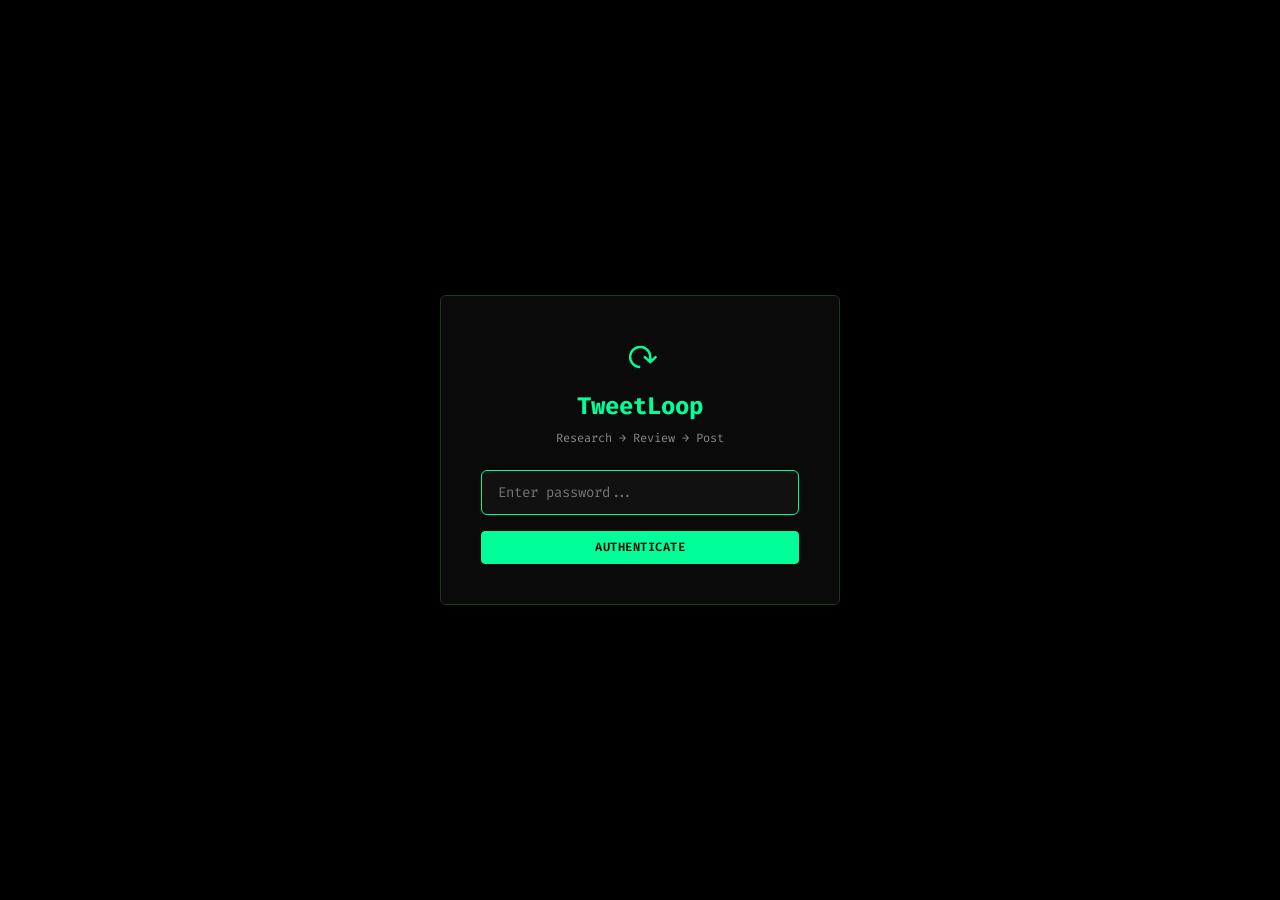
==== templates/index.html @ 25513aa2 "cleanup: remove debug title tag and version banner now that import is working" ====
<!DOCTYPE html>
<html lang="en">
<head>
    <meta charset="UTF-8">
    <meta name="viewport" content="width=device-width, initial-scale=1.0">
    <title>TweetLoop</title>
    <link rel="icon" type="image/png" sizes="32x32" href="/favicon-32x32.png">
    <link rel="icon" type="image/png" sizes="16x16" href="/favicon-16x16.png">
    <link rel="icon" type="image/x-icon" href="/favicon.ico">
    <link rel="apple-touch-icon" sizes="180x180" href="/apple-touch-icon.png">
    <link rel="manifest" href="/site.webmanifest">
    <meta http-equiv="Cache-Control" content="no-cache, no-store, must-revalidate">
    <meta http-equiv="Pragma" content="no-cache">
    <meta http-equiv="Expires" content="0">
    <link rel="preconnect" href="https://fonts.googleapis.com">
    <link rel="preconnect" href="https://fonts.gstatic.com" crossorigin>
    <link href="https://fonts.googleapis.com/css2?family=Fira+Code:wght@300;400;500;600;700&family=JetBrains+Mono:wght@300;400;500;600;700&display=swap" rel="stylesheet">
    <link rel="stylesheet" href="/static/css/style.css?v=8">
</head>
<body>

    <!-- Login Screen -->
    <div class="login-overlay" id="login-overlay">
        <div class="login-box">
            <div class="login-brand">
                <div class="brand-icon">⟳</div>
                <h1>TweetLoop</h1>
                <p class="brand-tagline">Research → Review → Post</p>
            </div>
            <input type="password" id="login-password" placeholder="Enter password..." autofocus>
            <button class="btn btn-primary" style="width:100%;" onclick="attemptLogin()">AUTHENTICATE</button>
            <div class="login-error" id="login-error">ACCESS DENIED</div>
        </div>
    </div>

    <!-- Main App -->
    <div class="header">
        <div class="header-terminal-bar">
            <span class="prompt">SYS://</span>
            <span>TWEETLOOP</span>
            <span>|</span>
            <span>UPLINK:</span>
            <span id="uplink-status" class="status-ok">OK</span>
            <span>|</span>
            <span>TWEETS:</span>
            <span id="uplink-count">0</span>
            <span class="cursor-blink"></span>
        </div>
        <div class="header-main">
            <div class="header-title">
                <span class="prefix">&gt;</span> <span class="accent">TWEET</span>LOOP
            </div>
            <div class="header-actions">
                <a href="/settings" class="btn" style="text-decoration: none; color: inherit;">⚙ SETTINGS</a>
                <button class="btn" onclick="fetchTweets()">REFRESH</button>
                <button class="btn btn-primary" onclick="showModal('add-modal')">+ NEW</button>
                <button class="btn" onclick="showManualResearchModal()">🔍 QUICK RESEARCH</button>
                <button class="btn btn-cyan" onclick="document.getElementById('import-file-input').click()">📥 IMPORT</button>
                <input type="file" id="import-file-input" accept=".md,.txt,.json" style="display:none" onchange="handleImportFile(event)">
                <div class="export-dropdown">
                    <button class="btn" onclick="toggleExportMenu()">EXPORT</button>
                    <div class="export-menu" id="export-menu">
                        <button onclick="exportApproved('raw')">→ APPROVED (RAW)</button>
                        <button onclick="exportApproved('csv')">→ APPROVED (CSV)</button>
                        <button onclick="exportPipeline()">→ APPROVED (PIPELINE)</button>
                        <button onclick="exportAll('json')">→ ALL (JSON)</button>
                        <button onclick="exportAll('csv')">→ ALL (CSV)</button>
                    </div>
                </div>
                <button class="btn btn-danger" onclick="logout()">LOGOUT</button>
            </div>
        </div>
    </div>

    <div class="container">
        <!-- Summary Bar -->
        <div id="summary-bar" class="summary-bar"></div>

        <!-- Search & Filter Bar -->
        <div class="search-bar">
            <input type="text" class="search-input" id="search-input" placeholder="> SEARCH TWEETS..." oninput="renderFilteredTweets()">
            <select class="filter-select" id="filter-status" onchange="renderFilteredTweets()">
                <option value="">[ALL STATUS]</option>
                <option value="draft">[DRAFT]</option>
                <option value="approved">[APPROVED]</option>
                <option value="scheduled">[SCHEDULED]</option>
                <option value="posted">[POSTED]</option>
                <option value="manual">[MANUAL]</option>
            </select>
            <select class="filter-select" id="filter-label" onchange="renderFilteredTweets()">
                <option value="">[ALL LABELS]</option>
            </select>
            <button class="btn btn-sm" onclick="toggleBulkMode()" id="bulk-mode-btn">[BULK]</button>
        </div>

        <!-- Bulk Action Bar -->
        <div class="bulk-bar" id="bulk-bar">
            <span><span class="bulk-count" id="bulk-count">0</span> selected</span>
            <div class="bulk-actions">
                <button class="btn btn-sm btn-danger" onclick="bulkDelete()">DELETE</button>
                <button class="btn btn-sm btn-cyan" onclick="bulkApprove()">APPROVE</button>
            </div>
        </div>

        <!-- Tweet List -->
        <div id="tweet-list"></div>
    </div>

    <!-- Add Tweet Modal -->
    <div class="modal-overlay" id="add-modal">
        <div class="modal">
            <div class="modal-header">
                <span>> ADD_NEW_TWEET</span>
                <button class="btn btn-sm" onclick="hideModal('add-modal')">X</button>
            </div>
            <div class="modal-body">
                <div class="form-group">
                    <label>Label</label>
                    <input type="text" id="new-tweet-label" placeholder="Local LLM">
                </div>
                <div class="form-group">
                    <label>Tweet Text</label>
                    <div class="emoji-input-wrapper">
                        <textarea id="new-tweet-text" placeholder="Enter your tweet..." oninput="updateNewCharCount()" onpaste="handleImagePaste(event)"></textarea>
                        <button class="btn btn-sm btn-emoji-trigger" onclick="openEmojiPicker('new-tweet-text')" title="Insert emoji">😀</button>
                        <div class="emoji-picker" id="new-emoji-picker">
                            <input type="text" class="emoji-search" placeholder="Search emoji..." oninput="filterEmojiPicker('new')" aria-label="Search emoji">
                            <div class="emoji-grid" id="new-emoji-grid"></div>
                        </div>
                    </div>
                    <div class="char-counter" id="new-char-counter">
                        <span class="count" id="new-char-count">0</span>
                        <span>/ 280</span>
                        <div class="progress-bar"><div class="fill" id="new-char-bar"></div></div>
                    </div>
                </div>
                <div class="form-group">
                    <label>Why it works</label>
                    <textarea id="new-tweet-why" placeholder="Why this will resonate..." style="min-height: 60px;"></textarea>
                </div>
                <div class="form-group">
                    <label>Schedule Time</label>
                    <div class="schedule-time-btn" onclick="openScheduleModal('new')">
                        <span id="new-schedule-display">No schedule</span>
                        <svg width="16" height="16" viewBox="0 0 24 24" fill="none" stroke="currentColor" stroke-width="2"><rect x="3" y="4" width="18" height="18" rx="2" ry="2"></rect><line x1="16" y1="2" x2="16" y2="6"></line><line x1="8" y1="2" x2="8" y2="6"></line><line x1="3" y1="10" x2="21" y2="10"></line></svg>
                    </div>
                    <input type="hidden" id="new-tweet-time">
                </div>
                <div class="form-group">
                    <label>Hashtags</label>
                    <input type="text" id="new-tweet-hashtags" placeholder="#LocalAI #LLM">
                </div>
                <button class="btn btn-primary" onclick="addTweet()">ADD_TWEET</button>
            </div>
        </div>
    </div>

    <!-- Edit Tweet Modal -->
    <div class="modal-overlay" id="edit-modal">
        <div class="modal">
            <div class="modal-header">
                <span>> EDIT_TWEET</span>
                <button class="btn btn-sm" onclick="hideModal('edit-modal')">X</button>
            </div>
            <div class="modal-body">
                <div class="form-group">
                    <label>Label</label>
                    <input type="text" id="edit-tweet-label" placeholder="Local LLM">
                </div>
                <div class="form-group">
                    <label>Tweet Text</label>
                    <div class="emoji-input-wrapper">
                        <textarea id="edit-tweet-text" placeholder="Enter your tweet..." oninput="updateEditCharCount()" onpaste="handleImagePaste(event)"></textarea>
                        <button class="btn btn-sm btn-emoji-trigger" onclick="openEmojiPicker('edit-tweet-text')" title="Insert emoji">😀</button>
                        <div class="emoji-picker" id="edit-emoji-picker">
                            <input type="text" class="emoji-search" placeholder="Search emoji..." oninput="filterEmojiPicker('edit')" aria-label="Search emoji">
                            <div class="emoji-grid" id="edit-emoji-grid"></div>
                        </div>
                    </div>
                    <div class="char-counter" id="edit-char-counter">
                        <span class="count" id="edit-char-count">0</span>
                        <span>/ 280</span>
                        <div class="progress-bar"><div class="fill" id="edit-char-bar"></div></div>
                    </div>
                </div>
                <div class="form-group">
                    <label>Why it works</label>
                    <textarea id="edit-tweet-why" placeholder="Why this will resonate..." style="min-height: 60px;"></textarea>
                </div>
                <div class="form-group">
                    <label>Schedule Time</label>
                    <div class="schedule-time-btn" onclick="openScheduleModal('edit')">
                        <span id="edit-schedule-display">No schedule</span>
                        <svg width="16" height="16" viewBox="0 0 24 24" fill="none" stroke="currentColor" stroke-width="2"><rect x="3" y="4" width="18" height="18" rx="2" ry="2"></rect><line x1="16" y1="2" x2="16" y2="6"></line><line x1="8" y1="2" x2="8" y2="6"></line><line x1="3" y1="10" x2="21" y2="10"></line></svg>
                    </div>
                    <input type="hidden" id="edit-tweet-time">
                </div>
                <div class="form-group">
                    <label>Hashtags</label>
                    <input type="text" id="edit-tweet-hashtags" placeholder="#LocalAI #LLM">
                </div>
                <button class="btn btn-primary" onclick="saveEdit()">SAVE_CHANGES</button>
            </div>
        </div>
    </div>

    <!-- Copy Modal (for preview) -->
    <div class="copy-modal-overlay" id="copy-modal">
        <div class="copy-modal">
            <div class="copy-modal-header">
                <span>> COPY_TWEET</span>
                <button class="btn btn-sm" onclick="closeCopyModal()">X</button>
            </div>
            <div class="copy-modal-body">
                <textarea class="copy-modal-textarea" id="copy-modal-textarea" readonly></textarea>
            </div>
            <div class="copy-modal-footer">
                <span class="hint">SELECT_TEXT → CTRL+C</span>
                <button class="btn btn-sm" onclick="closeCopyModal()">CLOSE</button>
            </div>
        </div>
    </div>

    <!-- Tweet Preview Modal -->
    <div class="modal-overlay" id="preview-modal">
        <div class="modal">
            <div class="modal-header">
                <span>> X_PREVIEW</span>
                <button class="btn btn-sm" onclick="hideModal('preview-modal')">X</button>
            </div>
            <div class="modal-body">
                <div class="preview-card" id="preview-content"></div>
            </div>
        </div>
    </div>

    <!-- Copied Toast -->
    <div class="copied-toast" id="copied-toast">> COPIED_TO_CLIPBOARD</div>

    <!-- Action Toast -->
    <div class="action-toast" id="action-toast"></div>

    <!-- Auto-Post Status Banner -->
    <div class="autopost-banner" id="autopost-banner" style="display: none;">
        <div class="autopost-banner-content">
            <div class="autopost-banner-icon">📤</div>
            <div class="autopost-banner-text">
                <div class="autopost-banner-title">Auto-Posting Active</div>
                <div class="autopost-banner-desc">
                    <span id="autopost-posted-today">0</span>/<span id="autopost-max-posts">3</span> posted today · Next: <span id="autopost-next-time">--:--</span> · <span id="autopost-remaining">3</span> remaining
                </div>
            </div>
            <button class="btn btn-primary" id="autopost-post-btn" onclick="postEligibleNow()">
                POST NOW
            </button>
        </div>
    </div>

    <!-- Manual Research Modal -->
    <div class="modal-overlay" id="research-modal">
        <div class="modal">
            <div class="modal-header">
                <span>> QUICK_RESEARCH</span>
                <button class="btn btn-sm" onclick="hideModal('research-modal')">X</button>
            </div>
            <div class="modal-body">
                <div class="form-group">
                    <label>Topic/Keyword</label>
                    <input type="text" id="research-topic" placeholder="e.g., Apple iPhone 16, OpenAI GPT-5">
                    <div class="hint" id="research-hint">Run a quick research cycle on this specific topic</div>
                </div>
                <div class="form-group" id="research-config-group">
                    <label>Max Stories</label>
                    <input type="number" id="research-max-stories" value="10" min="5" max="50">
                    <div class="hint">Number of stories to gather</div>
                </div>
                <div class="form-group" id="research-config-group-2">
                    <label>Max Proposals</label>
                    <input type="number" id="research-max-proposals" value="5" min="1" max="20">
                    <div class="hint">Number of tweets to generate</div>
                </div>
                <button class="btn btn-primary" onclick="runManualResearch()">RUN RESEARCH</button>
            </div>
        </div>
    </div>

    <!-- Schedule Modal (X-style) -->
    <div class="modal-overlay" id="schedule-modal">
        <div class="modal schedule-modal">
            <div class="schedule-modal-header">
                <button class="btn btn-sm" onclick="hideModal('schedule-modal')">✕</button>
                <span>Schedule</span>
                <button class="btn btn-sm schedule-confirm-btn" onclick="confirmSchedule()">Confirm</button>
            </div>
            <div class="schedule-modal-body">
                <!-- Summary Line -->
                <div class="schedule-summary">
                    <svg width="16" height="16" viewBox="0 0 24 24" fill="none" stroke="currentColor" stroke-width="2"><circle cx="12" cy="12" r="10"></circle><polyline points="12 6 12 12 16 14"></polyline></svg>
                    <span id="schedule-preview">Will send on --</span>
                </div>

                <!-- Date Section -->
                <div class="schedule-section">
                    <label>Date</label>
                    <div class="schedule-date-picker">
                        <div class="schedule-calendar-header">
                            <button class="cal-nav" onclick="changeMonth(-1)">&#9664;</button>
                            <span class="cal-month-year" id="cal-month-year"></span>
                            <button class="cal-nav" onclick="changeMonth(1)">&#9654;</button>
                        </div>
                        <div class="cal-weekdays">
                            <span>Su</span><span>Mo</span><span>Tu</span><span>We</span><span>Th</span><span>Fr</span><span>Sa</span>
                        </div>
                        <div class="cal-grid" id="cal-grid"></div>
                    </div>
                </div>

                <!-- Time Section -->
                <div class="schedule-section">
                    <label>Time</label>
                    <div class="schedule-time-picker">
                        <div class="time-input-row">
                            <input type="number" id="schedule-hour" min="0" max="23" value="12" class="time-number-input" oninput="updateSchedulePreview()">
                            <span class="time-separator">:</span>
                            <input type="number" id="schedule-minute" min="0" max="59" value="00" class="time-number-input" oninput="updateSchedulePreview()">
                        </div>
                        <div class="time-presets">
                            <button class="time-preset-btn" onclick="setTime(9,0)">09:00</button>
                            <button class="time-preset-btn" onclick="setTime(12,0)">12:00</button>
                            <button class="time-preset-btn" onclick="setTime(15,0)">15:00</button>
                            <button class="time-preset-btn" onclick="setTime(18,0)">18:00</button>
                        </div>
                    </div>
                </div>

                <!-- Time Zone Section -->
                <div class="schedule-section">
                    <label>Time zone</label>
                    <div class="schedule-timezone" id="schedule-timezone-display">
                        <!-- Populated by JS -->
                    </div>
                </div>

                <!-- Footer -->
                <div class="schedule-footer">
                    <a href="#" onclick="viewScheduledPosts(); return false;">Scheduled posts</a>
                </div>
            </div>
        </div>
    </div>

    <!-- Archive Banner -->
    <div class="archive-banner" id="archive-banner" style="display: none;">
        <div class="archive-banner-content">
            <div class="archive-banner-icon">📦</div>
            <div class="archive-banner-text">
                <div class="archive-banner-title">Monthly archive available</div>
                <div class="archive-banner-desc" id="archive-banner-desc">
                    <span id="archive-count">0</span> tweets older than <span id="archive-cutoff">30</span> days are ready for purge.
                </div>
            </div>
            <button class="btn btn-primary" id="archive-download-btn" onclick="downloadAndPurgeArchive()">
                DOWNLOAD AND PURGE
            </button>
        </div>
    </div>

    <script>
        // ── Dynamic emoji picker creation: build them in JS so cached HTML doesn't matter ──
        (function createEmojiPickers() {
            const containers = [
                { id: 'new-emoji-picker', textareaId: 'new-tweet-text' },
                { id: 'edit-emoji-picker', textareaId: 'edit-tweet-text' }
            ];
            containers.forEach(function(c) {
                if (!document.getElementById(c.id)) {
                    var div = document.createElement('div');
                    div.className = 'emoji-picker';
                    div.id = c.id;
                    var textarea = document.getElementById(c.textareaId);
                    if (textarea) textarea.parentNode.insertBefore(div, textarea.nextSibling);
                }
            });
        })();

        // ── Global fetch wrapper: auto-add credentials for /api/* ──
        const originalFetch = window.fetch;
        window.fetch = function(url, options = {}) {
            if (typeof url === 'string' && url.startsWith('/api/')) {
                options.credentials = options.credentials || 'include';
            }
            return originalFetch.call(this, url, options);
        };

        let allTweets = {};
        let bulkMode = false;

        // ── Global app state ──
        let appMode = 'oss'; // 'oss' or 'paid' — set by fetchHealth()

        // ── Fetch app mode from health endpoint ──
        async function fetchAppMode() {
            try {
                const response = await fetch('/api/health', { credentials: 'include' });
                const data = await response.json();
                appMode = (data.mode === 'supabase') ? 'paid' : 'oss';
            } catch (e) {
                console.error('App mode check failed:', e);
                appMode = 'oss'; // default to OSS
            }
        }

        // LOGIN
        let isLoggedIn = false;
        function checkLogin() {
            if (localStorage.getItem('reviewer_auth') === 'true') {
                isLoggedIn = true;
            }
            if (!isLoggedIn) {
                document.getElementById('login-overlay').classList.add('active');
                document.getElementById('login-password').focus();
            } else {
                init();
            }
        }

        function attemptLogin() {
            const password = document.getElementById('login-password').value;
            fetch('/api/login', {
                method: 'POST',
                headers: { 'Content-Type': 'application/json' },
                body: JSON.stringify({ password }),
                credentials: 'include'
            })
            .then(r => r.json())
            .then(data => {
                if (data.status === 'authenticated') {
                    localStorage.setItem('reviewer_auth', 'true');
                    isLoggedIn = true;
                    document.getElementById('login-overlay').classList.remove('active');
                    init();
                } else {
                    document.getElementById('login-error').style.display = 'block';
                }
            })
            .catch(() => {
                document.getElementById('login-error').style.display = 'block';
            });
        }

        document.addEventListener('keydown', (e) => {
            if (e.key === 'Enter' && document.getElementById('login-overlay').classList.contains('active')) {
                attemptLogin();
            }
        });

        // INIT
        function init() {
            fetchTweets();
            populateLabels();
            checkArchive();
            checkAutopostStatus();
            fetchAppMode(); // Load OSS/Paid mode
        }

        // ── Auto-Post Status ──
        async function checkAutopostStatus() {
            try {
                const response = await fetch('/api/autopost/status', { credentials: 'include' });
                const data = await response.json();
                if (data.enabled) {
                    const banner = document.getElementById('autopost-banner');
                    document.getElementById('autopost-posted-today').textContent = data.posted_today;
                    document.getElementById('autopost-max-posts').textContent = data.max_posts;
                    document.getElementById('autopost-next-time').textContent = data.next_available || '--:--';
                    document.getElementById('autopost-remaining').textContent = data.remaining;
                    banner.style.display = 'block';
                }
            } catch (e) {
                console.error('Autopost status check failed:', e);
            }
        }

        async function postEligibleNow() {
            const btn = document.getElementById('autopost-post-btn');
            btn.disabled = true;
            btn.textContent = 'POSTING...';
            
            try {
                const response = await fetch('/api/autopost/post-eligible', {
                    method: 'POST',
                    credentials: 'include'
                });
                
                if (response.ok) {
                    const data = await response.json();
                    showToast(data.message || 'Posted successfully');
                    checkAutopostStatus();
                } else {
                    const error = await response.json();
                    showToast('Error: ' + (error.error || 'Failed to post'), true);
                    btn.disabled = false;
                    btn.textContent = 'POST NOW';
                }
            } catch (e) {
                showToast('Error: ' + e.message, true);
                btn.disabled = false;
                btn.textContent = 'POST NOW';
            }
        }

        // ── Manual Research ──
        function showManualResearchModal() {
            // Hide config fields in OSS mode (Google AI Search)
            const isOSS = appMode === 'oss';
            document.getElementById('research-config-group').style.display = isOSS ? 'none' : '';
            document.getElementById('research-config-group-2').style.display = isOSS ? 'none' : '';
            document.getElementById('research-hint').textContent = isOSS 
                ? 'Opens Google Search with AI Overview — your topic pre-filled' 
                : 'Run a quick research cycle on this specific topic';
            showModal('research-modal');
        }

        async function runManualResearch() {
            const topic = document.getElementById('research-topic').value.trim();
            const isOSS = appMode === 'oss';
            
            if (!topic) {
                showToast('Please enter a topic/keyword', true);
                return;
            }
            
            hideModal('research-modal');
            
            if (isOSS) {
                // OSS mode: Open Google AI Mode (AIMode) with pre-filled topic
                const encodedTopic = encodeURIComponent(topic);
                const searchUrl = `https://www.google.com/aimode?utm_source=google&utm_medium=google_aimode&q=${encodedTopic}`;
                window.open(searchUrl, '_blank');
                showToast('Opening Google AI Mode for "' + topic + '"...');
            } else {
                // Paid mode: Call Hermes endpoint
                showToast('Running research for "' + topic + '"...');
                
                try {
                    const response = await fetch('/api/research/run', {
                        method: 'POST',
                        credentials: 'include',
                        headers: { 'Content-Type': 'application/json' },
                        body: JSON.stringify({
                            topic: topic,
                            max_stories: parseInt(document.getElementById('research-max-stories').value),
                            max_proposals: parseInt(document.getElementById('research-max-proposals').value)
                        })
                    });
                    
                    if (response.ok) {
                        const data = await response.json();
                        showToast('Research complete: ' + (data.message || 'Check pipeline output'));
                        fetchTweets();
                    } else {
                        const error = await response.json();
                        showToast('Error: ' + (error.error || 'Failed to run research'), true);
                    }
                } catch (e) {
                    showToast('Error: ' + e.message, true);
                }
            }
        }

        // ── Archive Banner ──
        async function checkArchive() {
            try {
                const response = await fetch('/api/archive/check', { credentials: 'include' });
                const data = await response.json();
                if (data.ready) {
                    const banner = document.getElementById('archive-banner');
                    document.getElementById('archive-count').textContent = data.count;
                    document.getElementById('archive-cutoff').textContent = data.cutoff_date;
                    banner.style.display = 'block';
                }
            } catch (e) {
                console.error('Archive check failed:', e);
            }
        }

        async function downloadAndPurgeArchive() {
            const btn = document.getElementById('archive-download-btn');
            btn.disabled = true;
            btn.textContent = 'PROCESSING...';
            
            try {
                const response = await fetch('/api/archive/download', {
                    method: 'POST',
                    credentials: 'include'
                });
                
                if (response.ok) {
                    // Download the file
                    const blob = await response.blob();
                    const url = window.URL.createObjectURL(blob);
                    const a = document.createElement('a');
                    a.href = url;
                    a.download = response.headers.get('content-disposition')?.split('filename=')[1] || 'archive.csv';
                    document.body.appendChild(a);
                    a.click();
                    window.URL.revokeObjectURL(url);
                    document.body.removeChild(a);
                    
                    // Hide banner
                    document.getElementById('archive-banner').style.display = 'none';
                    showToast('Archive downloaded and purged successfully');
                } else {
                    const error = await response.json();
                    showToast('Error: ' + (error.error || 'Failed to download archive'), true);
                    btn.disabled = false;
                    btn.textContent = 'DOWNLOAD AND PURGE';
                }
            } catch (e) {
                showToast('Error: ' + e.message, true);
                btn.disabled = false;
                btn.textContent = 'DOWNLOAD AND PURGE';
            }
        }

        // LOGOUT
        async function logout() {
            try {
                await fetch('/api/logout', {
                    method: 'POST',
                    credentials: 'include'
                });
            } catch (e) {
                console.error('Logout failed:', e);
            }
            localStorage.removeItem('reviewer_auth');
            isLoggedIn = false;
            document.getElementById('login-overlay').classList.add('active');
            document.getElementById('login-password').value = '';
            document.getElementById('login-password').focus();
        }

        async function fetchTweets() {
            try {
                const response = await fetch('/api/tweets', { credentials: 'include' });
                if (response.status === 401) {
                    localStorage.removeItem('reviewer_auth');
                    isLoggedIn = false;
                    document.getElementById('login-overlay').classList.add('active');
                    document.getElementById('login-password').focus();
                    document.getElementById('uplink-status').textContent = 'UNAUTH';
                    document.getElementById('uplink-status').className = 'status-warn';
                    return;
                }
                const data = await response.json();
                allTweets = data;
                renderSummary(data);
                renderAllDates(data);
                document.getElementById('uplink-count').textContent = getTweetCount(data);
                document.getElementById('uplink-status').textContent = 'OK';
                document.getElementById('uplink-status').className = 'status-ok';
            } catch (e) {
                document.getElementById('uplink-status').textContent = 'ERR';
                document.getElementById('uplink-status').className = 'status-warn';
            }
        }

        function getTweetCount(data) {
            let count = 0;
            for (const date in data) count += data[date].length;
            return count;
        }

        function renderSummary(data) {
            const container = document.getElementById('summary-bar');
            let total = 0, draft = 0, approved = 0, posted = 0;
            for (const date in data) {
                data[date].forEach(t => {
                    total++;
                    if (t.status === 'draft') draft++;
                    else if (t.status === 'approved') approved++;
                    else if (t.status === 'posted') posted++;
                });
            }
            container.innerHTML = `
                <div class="summary-item total"><div class="count">${total}</div><div class="label">Total</div></div>
                <div class="summary-item draft"><div class="count">${draft}</div><div class="label">Drafts</div></div>
                <div class="summary-item approved"><div class="count">${approved}</div><div class="label">Approved</div></div>
                <div class="summary-item posted"><div class="count">${posted}</div><div class="label">Posted</div></div>
            `;
        }

        function populateLabels() {
            const select = document.getElementById('filter-label');
            const labels = new Set();
            for (const date in allTweets) {
                allTweets[date].forEach(t => {
                    if (t.label) labels.add(t.label);
                });
            }
            const current = select.value;
            select.innerHTML = '<option value="">[ALL LABELS]</option>';
            labels.forEach(label => {
                const opt = document.createElement('option');
                opt.value = label;
                opt.textContent = label;
                select.appendChild(opt);
            });
            select.value = current;
        }

        function renderFilteredTweets() {
            const search = document.getElementById('search-input').value.toLowerCase();
            const statusFilter = document.getElementById('filter-status').value;
            const labelFilter = document.getElementById('filter-label').value;

            let filtered = {};
            for (const date in allTweets) {
                const filteredTweets = allTweets[date].filter(t => {
                    if (statusFilter && t.status !== statusFilter) return false;
                    if (labelFilter && t.label !== labelFilter) return false;
                    if (search) {
                        const searchable = [t.text, t.label, t.hashtags, t.why_it_works].join(' ').toLowerCase();
                        if (!searchable.includes(search)) return false;
                    }
                    return true;
                });
                if (filteredTweets.length > 0) {
                    filtered[date] = filteredTweets;
                }
            }

            const container = document.getElementById('tweet-list');
            const dates = Object.keys(filtered).sort((a, b) => b.localeCompare(a));
            if (dates.length === 0) {
                container.innerHTML = '<div class="empty-state"><span class="prompt">&gt;</span> NO_MATCHING_TWEETS_FOUND<span class="cursor-blink"></span></div>';
                return;
            }
            const today = new Date().toISOString().slice(0, 10);
            container.innerHTML = dates.map(date => {
                const tweets = filtered[date];
                const displayDate = new Date(date + 'T00:00:00').toLocaleDateString('en-US', {
                    weekday: 'long', year: 'numeric', month: 'long', day: 'numeric'
                });
                const isToday = date === today;
                const collapsedClass = isToday ? '' : 'collapsed';
                return `
                    <div class="date-group">
                        <div class="date-header ${collapsedClass}" onclick="toggleDate('${date}')">
                            <span class="toggle-icon">▼</span>
                            <span class="date-text">${displayDate}</span>
                            <span class="count-badge">${tweets.length} TWEETS</span>
                        </div>
                        <div class="date-tweets ${collapsedClass}" id="tweets-${date}">
                            ${tweets.map(tweet => renderTweet(tweet)).join('')}
                        </div>
                    </div>
                `;
            }).join('');
        }

        function renderAllDates(data) {
            renderFilteredTweets();
        }

        function escapeHtml(text) {
            if (!text) return '';
            const div = document.createElement('div');
            div.textContent = text;
            return div.innerHTML;
        }

        function getSourcePlatform(url) {
            if (!url) return 'Link';
            const u = url.toLowerCase();
            if (u.includes('twitter.com') || u.includes('x.com')) return 'X';
            if (u.includes('reddit.com')) return 'Reddit';
            if (u.includes('github.com')) return 'GitHub';
            if (u.includes('huggingface.co')) return 'HuggingFace';
            if (u.includes('arxiv.org')) return 'arXiv';
            if (u.includes('youtube.com') || u.includes('youtu.be')) return 'YouTube';
            if (u.includes('news.ycombinator.com')) return 'HackerNews';
            if (u.includes('medium.com')) return 'Medium';
            return 'Link';
        }

        function renderTweet(tweet) {
            const charLen = (tweet.text || '').length;
            const charClass = charLen <= 260 ? 'safe' : charLen <= 280 ? 'warn' : 'over';
            const charBarClass = charClass;
            const percent = Math.min((charLen / 280) * 100, 100);

            const labelHtml = tweet.label ? `<span class="tweet-label">${escapeHtml(tweet.label)}</span>` : '';
            const whyHtml = tweet.why_it_works ? `<div class="tweet-why"><strong>WHY_IT_WORKS:</strong> ${escapeHtml(tweet.why_it_works)}</div>` : '';
            const hashtagsHtml = tweet.hashtags ? `<span class="tweet-hashtags">${escapeHtml(tweet.hashtags)}</span>` : '';

            const bulkCheck = bulkMode ? `<input type="checkbox" class="tweet-checkbox" data-id="${tweet.id}" onchange="updateBulkCount()">` : '';

            // Clean the tweet text — strip ">" blockquote markers
            const cleanText = (tweet.text || '').replace(/\n>\n/g, '\n').replace(/>/g, '').trim();

            return `
                <div class="tweet-card ${tweet.status}">
                    <div class="tweet-card-header">
                        <div class="left">
                            ${bulkCheck}
                            ${labelHtml}
                            <span class="status-badge ${tweet.status}">${tweet.status}</span>
                            ${tweet.section_number ? `<span style="color: var(--text-dim);">#${tweet.section_number}</span>` : ''}
                        </div>
                        <div class="right">
                            <button class="btn btn-sm btn-copy-inline" onclick="copyTweetText('${tweet.id}', this)">COPY</button>
                            <button class="btn btn-sm" onclick="previewTweet('${tweet.id}')" style="border-color: var(--text-muted); color: var(--text-muted);">PREVIEW</button>
                            <button class="btn btn-sm" onclick="editTweet('${tweet.id}')" style="border-color: var(--accent-cyan); color: var(--accent-cyan);">EDIT</button>
                            <button class="btn btn-sm" onclick="confirmDeleteTweet('${tweet.id}')" style="border-color: var(--accent-red); color: var(--accent-red);">DELETE</button>
                        </div>
                    </div>

                    <div class="tweet-code-block">
                        <div class="tweet-code-text" id="text-${tweet.id}">${escapeHtml(cleanText)}</div>
                    </div>

                    ${charLen > 0 ? `
                    <div class="char-counter">
                        <span class="count ${charClass}">${charLen}</span>
                        <span>/ 280</span>
                        <div class="progress-bar"><div class="fill ${charBarClass}" style="width: ${percent}%"></div></div>
                    </div>` : ''}

                    ${whyHtml}

                    <div class="tweet-meta">
                        <span>${hashtagsHtml ? hashtagsHtml + ' | ' : ''}${tweet.schedule_time ? '📅 ' + formatScheduleTime(tweet.schedule_time) : ''}${tweet.schedule_time ? ' · ' : ''}${tweet.source || 'manual'}${tweet.source_url ? ' <a href="' + escapeHtml(tweet.source_url) + '" target="_blank" rel="noopener" class="tweet-source-link">Source - ' + getSourcePlatform(tweet.source_url) + '</a>' : ''}</span>
                    </div>

                    <div class="tweet-actions-right">
                        <button class="btn btn-sm" onclick="approveTweet('${tweet.id}')">APPROVE</button>
                        <button class="btn btn-sm" onclick="postTweet('${tweet.id}')">POST</button>
                        <button class="btn btn-sm" onclick="toggleManualPost('${tweet.id}', this)">MANUAL</button>
                        <button class="btn btn-sm" onclick="editSchedule('${tweet.id}')">SCHEDULE</button>
                        <button class="btn btn-sm" onclick="factCheckTweet('${tweet.id}')" style="border-color: var(--accent-orange); color: var(--accent-orange);">FACT CHECK</button>
                    </div>
                </div>
            `;
        }

        // Direct copy — no modal, just toast. Works on HTTP and HTTPS.
        function copyTweetText(id, btn) {
            const el = document.getElementById(`text-${id}`);
            if (!el) return;
            const text = el.textContent;

            // Try modern clipboard API first
            if (navigator.clipboard && navigator.clipboard.writeText) {
                navigator.clipboard.writeText(text).then(showCopied).catch(fallbackCopy);
            } else {
                fallbackCopy();
            }

            function showCopied() {
                const toast = document.getElementById('copied-toast');
                toast.classList.add('show');
                btn.textContent = '✓ COPIED';
                btn.classList.add('copied');
                setTimeout(() => {
                    toast.classList.remove('show');
                    btn.textContent = 'COPY';
                    btn.classList.remove('copied');
                }, 2000);
            }

            function fallbackCopy() {
                // For HTTP / non-secure contexts where clipboard API is blocked
                const ta = document.createElement('textarea');
                ta.value = text;
                ta.style.position = 'fixed';
                ta.style.opacity = '0';
                document.body.appendChild(ta);
                ta.select();
                try {
                    document.execCommand('copy');
                    showCopied();
                } catch (e) {
                    alert('Copy failed — select the text and press Ctrl+C');
                }
                document.body.removeChild(ta);
            }
        }

        function showCopyModal(text) {
            let modal = document.getElementById('copy-modal');
            if (!modal) {
                modal = document.createElement('div');
                modal.id = 'copy-modal';
                modal.className = 'copy-modal-overlay';
                modal.innerHTML = `
                    <div class="copy-modal">
                        <div class="copy-modal-header">
                            <span>> COPY_TWEET</span>
                            <button class="btn btn-sm" onclick="closeCopyModal()">X</button>
                        </div>
                        <div class="copy-modal-body">
                            <textarea class="copy-modal-textarea" id="copy-modal-textarea" readonly></textarea>
                        </div>
                        <div class="copy-modal-footer">
                            <span class="hint">SELECT_TEXT → CTRL+C</span>
                            <button class="btn btn-sm" onclick="closeCopyModal()">CLOSE</button>
                        </div>
                    </div>
                `;
                document.body.appendChild(modal);
                modal.addEventListener('click', (e) => {
                    if (e.target === modal) closeCopyModal();
                });
            }

            const textarea = document.getElementById('copy-modal-textarea');
            textarea.value = text;
            modal.classList.add('active');
            textarea.focus();
            textarea.select();
        }

        function closeCopyModal() {
            const modal = document.getElementById('copy-modal');
            if (modal) modal.classList.remove('active');
        }

        // Tweet preview
        function previewTweet(id) {
            let tweet = null;
            for (const date in allTweets) {
                const found = allTweets[date].find(t => t.id === id);
                if (found) { tweet = found; break; }
            }
            if (!tweet) return;

            // Clean text for preview
            const previewText = (tweet.text || '').replace(/\n>\n/g, '\n').replace(/>/g, '').trim();
            const text = previewText.substring(0, 280);
            const hashtags = tweet.hashtags || '';

            document.getElementById('preview-content').innerHTML = `
                <div class="preview-header">
                    <div class="avatar-placeholder">DB</div>
                    <div class="preview-user">
                        <div class="preview-name">danielbitpro</div>
                        <div class="preview-handle">@danielbitpro</div>
                    </div>
                </div>
                <div class="preview-text">${escapeHtml(text)}${hashtags ? '<br><br>' + escapeHtml(hashtags) : ''}</div>
                <div class="preview-meta">${new Date().toLocaleString()} · Web</div>
            `;
            showModal('preview-modal');
        }

        // Inline edit tweet
        let editingTweetId = null;

        function editTweet(id) {
            editingTweetId = id;
            let tweet = null;
            for (const date in allTweets) {
                const found = allTweets[date].find(t => t.id === id);
                if (found) { tweet = found; break; }
            }
            if (!tweet) return;

            // Clean the text — strip ">" blockquote markers before putting in the editor
            const cleanText = (tweet.text || '').replace(/\n>\n/g, '\n').replace(/>/g, '').trim();

            document.getElementById('edit-tweet-label').value = tweet.label || '';
            document.getElementById('edit-tweet-text').value = cleanText;
            document.getElementById('edit-tweet-why').value = tweet.why_it_works || '';
            document.getElementById('edit-tweet-time').value = tweet.schedule_time || '';
            document.getElementById('edit-tweet-hashtags').value = tweet.hashtags || '';
            updateEditCharCount();
            showModal('edit-modal');
        }

        async function saveEdit() {
            if (!editingTweetId) return;
            const label = document.getElementById('edit-tweet-label').value;
            const text = document.getElementById('edit-tweet-text').value;
            const why = document.getElementById('edit-tweet-why').value;
            const time = document.getElementById('edit-tweet-time').value;
            const hashtags = document.getElementById('edit-tweet-hashtags').value;

            if (!text) {
                customAlert('Enter tweet text');
                return;
            }

            await fetch(`/api/tweets/${editingTweetId}`, {
                method: 'PUT',
                headers: { 'Content-Type': 'application/json' },
                body: JSON.stringify({
                    text,
                    label: label || null,
                    why_it_works: why || null,
                    schedule_time: time || null,
                    hashtags
                })
            });

            editingTweetId = null;
            hideModal('edit-modal');
            fetchTweets();
        }

        function updateEditCharCount() {
            const text = document.getElementById('edit-tweet-text').value;
            const len = text.length;
            const countEl = document.getElementById('edit-char-count');
            const barEl = document.getElementById('edit-char-bar');
            const percent = Math.min((len / 280) * 100, 100);

            countEl.textContent = len;
            barEl.style.width = percent + '%';

            if (len <= 260) {
                countEl.className = 'count safe';
                barEl.className = 'fill safe';
            } else if (len <= 280) {
                countEl.className = 'count warn';
                barEl.className = 'fill warn';
            } else {
                countEl.className = 'count over';
                barEl.className = 'fill over';
            }
        }

        // Char counter for new tweet
        function updateNewCharCount() {
            const text = document.getElementById('new-tweet-text').value;
            const len = text.length;
            const countEl = document.getElementById('new-char-count');
            const barEl = document.getElementById('new-char-bar');
            const percent = Math.min((len / 280) * 100, 100);

            countEl.textContent = len;
            barEl.style.width = percent + '%';

            if (len <= 260) {
                countEl.className = 'count safe';
                barEl.className = 'fill safe';
            } else if (len <= 280) {
                countEl.className = 'count warn';
                barEl.className = 'fill warn';
            } else {
                countEl.className = 'count over';
                barEl.className = 'fill over';
            }
        }

        async function addTweet() {
            const label = document.getElementById('new-tweet-label').value;
            const text = document.getElementById('new-tweet-text').value;
            const why = document.getElementById('new-tweet-why').value;
            const time = document.getElementById('new-tweet-time').value;
            const hashtags = document.getElementById('new-tweet-hashtags').value;

            if (!text) { alert('Enter tweet text'); return; }

            const response = await fetch('/api/tweets', {
                method: 'POST',
                headers: { 'Content-Type': 'application/json' },
                body: JSON.stringify({ text, label: label || null, why_it_works: why || null, schedule_time: time || null, hashtags, source: 'manual' })
            });
            const tweet = await response.json();
            hideModal('add-modal');
            document.getElementById('new-tweet-label').value = '';
            document.getElementById('new-tweet-text').value = '';
            document.getElementById('new-tweet-why').value = '';
            document.getElementById('new-tweet-time').value = '';
            document.getElementById('new-tweet-hashtags').value = '';
            fetchTweets();
            populateLabels();
        }

        async function approveTweet(id) {
            await fetch(`/api/tweets/${id}`, {
                method: 'PUT',
                headers: { 'Content-Type': 'application/json' },
                body: JSON.stringify({ status: 'approved', schedule_time: null })
            });
            fetchTweets();
        }

        async function postTweet(id) {
            const response = await fetch(`/api/tweets/${id}/post`, {
                method: 'POST',
                headers: { 'Content-Type': 'application/json' }
            });
            const data = await response.json();
            if (response.ok) {
                showToast('POSTED: ' + (data.message || 'Success'));
                fetchTweets();
            } else {
                showToast('POST FAILED: ' + (data.message || 'Unknown error'));
            }
        }

        async function toggleManualPost(id, btn) {
            const card = btn.closest('.tweet-card');
            const isManual = card.classList.contains('manual');

            const newStatus = isManual ? 'draft' : 'manual';

            await fetch(`/api/tweets/${id}`, {
                method: 'PUT',
                headers: { 'Content-Type': 'application/json' },
                body: JSON.stringify({ status: newStatus })
            });
            fetchTweets();
        }

        function factCheckTweet(id) {
            const el = document.getElementById(`text-${id}`);
            if (!el) return;
            const text = el.textContent;
            const query = encodeURIComponent(text);
            window.open(`https://www.google.com/search?q=${query}`, '_blank');
        }

        async function editSchedule(id) {
            let tweet = null;
            for (const date in allTweets) {
                const found = allTweets[date].find(t => t.id === id);
                if (found) { tweet = found; break; }
            }
            if (!tweet) return;

            // Store the tweet ID for the schedule modal to update
            currentEditScheduleTweetId = id;

            // Open our custom schedule modal
            openScheduleModal('edit');
        }

        // Override confirmSchedule to also handle the tweet card schedule button
        const originalConfirmSchedule = confirmSchedule;
        confirmSchedule = function() {
            if (!selectedDate) {
                customAlert('Select a date');
                return;
            }
            
            if (isPastDate(selectedDate.getFullYear(), selectedDate.getMonth(), selectedDate.getDate())) {
                customAlert('Cannot schedule for a past date. Please select a future date.');
                return;
            }
            
            const hour = parseInt(document.getElementById('schedule-hour').value) || 0;
            const minute = parseInt(document.getElementById('schedule-minute').value) || 0;
            
            if (hour < 0 || hour > 23) {
                customAlert('Hour must be between 0 and 23');
                return;
            }
            
            const hour24 = hour;
            
            const scheduleTime = new Date(selectedDate.getFullYear(), selectedDate.getMonth(), selectedDate.getDate(), hour24, minute).toISOString();
            
            const months = ['Jan', 'Feb', 'Mar', 'Apr', 'May', 'Jun', 'Jul', 'Aug', 'Sep', 'Oct', 'Nov', 'Dec'];
            const displayHour = hour24 % 12 === 0 ? 12 : hour24 % 12;
            const ampm = hour24 >= 12 ? 'PM' : 'AM';
            
            if (currentScheduleContext === 'new') {
                document.getElementById('new-tweet-time').value = scheduleTime;
                document.getElementById('new-schedule-display').textContent = 
                    `${selectedDate.getDate()} ${months[selectedDate.getMonth()]} ${selectedDate.getFullYear()} ${displayHour}:${String(minute).padStart(2, '0')} ${ampm}`;
            } else if (currentScheduleContext === 'edit') {
                // Check if we're scheduling from the tweet card (not the edit modal)
                if (currentEditScheduleTweetId) {
                    // Update the tweet's schedule_time via API (PUT method)
                    fetch(`/api/tweets/${currentEditScheduleTweetId}`, {
                        method: 'PUT',
                        credentials: 'include',
                        headers: { 'Content-Type': 'application/json' },
                        body: JSON.stringify({ schedule_time: scheduleTime })
                    }).then(r => r.json()).then(data => {
                        if (data && !data.error) {
                            showToast('Scheduled for ' + displayHour + ':' + String(minute).padStart(2, '0') + ' ' + ampm);
                        } else {
                            customAlert('Failed to schedule: ' + (data.error || 'Unknown error'));
                        }
                    }).catch(e => {
                        customAlert('Schedule failed: ' + e.message);
                    });
                } else {
                    document.getElementById('edit-tweet-time').value = scheduleTime;
                    document.getElementById('edit-schedule-display').textContent = 
                        `${selectedDate.getDate()} ${months[selectedDate.getMonth()]} ${selectedDate.getFullYear()} ${displayHour}:${String(minute).padStart(2, '0')} ${ampm}`;
                }
            }
            
            hideModal('schedule-modal');
            fetchTweets();
        };

        // Custom alert and confirm dialogs
        function customAlert(message) {
            const modal = document.createElement('div');
            modal.className = 'modal-overlay active';
            modal.innerHTML = `
                <div class="modal" style="max-width: 400px;">
                    <div class="modal-body" style="padding: 24px;">
                        <p style="text-align: center; color: var(--text-primary); font-size: 14px;">${message}</p>
                        <button class="btn btn-primary" style="width: 100%; margin-top: 16px;" onclick="this.closest('.modal-overlay').remove()">OK</button>
                    </div>
                </div>
            `;
            modal.addEventListener('click', (e) => {
                if (e.target === modal) modal.remove();
            });
            document.body.appendChild(modal);
        }

        function customConfirm(message) {
            return new Promise((resolve) => {
                const modal = document.createElement('div');
                modal.className = 'modal-overlay active';
                modal.innerHTML = `
                    <div class="modal" style="max-width: 400px;">
                        <div class="modal-body" style="padding: 24px;">
                            <p style="text-align: center; color: var(--text-primary); font-size: 14px;">${message}</p>
                            <div style="display: flex; gap: 8px; margin-top: 16px;">
                                <button class="btn btn-primary" style="flex: 1;" id="confirm-yes">YES</button>
                                <button class="btn" style="flex: 1;" id="confirm-no">NO</button>
                            </div>
                        </div>
                    </div>
                `;
                document.body.appendChild(modal);
                modal.addEventListener('click', (e) => {
                    if (e.target === modal) { modal.remove(); resolve(false); }
                });
                const yesBtn = document.getElementById('confirm-yes');
                const noBtn = document.getElementById('confirm-no');
                if (yesBtn) yesBtn.addEventListener('click', () => { modal.remove(); resolve(true); });
                if (noBtn) noBtn.addEventListener('click', () => { modal.remove(); resolve(false); });
            });
        }

        async function confirmDeleteTweet(id) {
            if (await customConfirm('Delete this tweet?')) {
                const response = await fetch(`/api/tweets/${id}`, { 
                    method: 'DELETE',
                    credentials: 'include'
                });
                if (response.ok) {
                    fetchTweets();
                    populateLabels();
                    showToast('Tweet deleted');
                } else {
                    const error = await response.json();
                    customAlert('Failed to delete tweet: ' + (error.error || 'Unknown error'));
                }
            }
        }

        // Bulk operations
        function toggleBulkMode() {
            bulkMode = !bulkMode;
            const btn = document.getElementById('bulk-mode-btn');
            const bar = document.getElementById('bulk-bar');

            if (bulkMode) {
                btn.textContent = '[BULK ACTIVE]';
                btn.classList.add('btn-cyan');
                bar.classList.add('active');
            } else {
                btn.textContent = '[BULK]';
                btn.classList.remove('btn-cyan');
                bar.classList.remove('active');
            }
            renderFilteredTweets();
        }

        function updateBulkCount() {
            const checked = document.querySelectorAll('.tweet-checkbox:checked').length;
            document.getElementById('bulk-count').textContent = checked;
        }

        async function bulkDelete() {
            const checked = document.querySelectorAll('.tweet-checkbox:checked');
            if (checked.length === 0) return;
            if (!await customConfirm(`Delete ${checked.length} tweets?`)) return;

            for (const cb of checked) {
                await fetch(`/api/tweets/${id}`, { method: 'DELETE' });
            }
            toggleBulkMode();
            fetchTweets();
            populateLabels();
        }

        async function bulkApprove() {
            const checked = document.querySelectorAll('.tweet-checkbox:checked');
            if (checked.length === 0) return;

            for (const cb of checked) {
                await fetch(`/api/tweets/${cb.dataset.id}`, {
                    method: 'PUT',
                    headers: { 'Content-Type': 'application/json' },
                    body: JSON.stringify({ status: 'approved' })
                });
            }
            toggleBulkMode();
            fetchTweets();
        }

        // Export
        function toggleExportMenu() {
            const menu = document.getElementById('export-menu');
            menu.classList.toggle('active');
        }

        // Close export menu on outside click
        document.addEventListener('click', (e) => {
            const dropdown = document.querySelector('.export-dropdown');
            if (dropdown && !dropdown.contains(e.target)) {
                document.getElementById('export-menu').classList.remove('active');
            }
        });

        function exportApproved(format) {
            const approved = [];
            for (const date in allTweets) {
                allTweets[date].forEach(t => {
                    if (t.status === 'approved') {
                        approved.push(t);
                    }
                });
            }
            if (approved.length === 0) { alert('No approved tweets to export'); return; }
            downloadFile(`approved-${new Date().toISOString().slice(0,10)}.${format}`, buildExport(approved, format));
            toggleExportMenu();
        }

        function exportAll(format) {
            const all = [];
            for (const date in allTweets) {
                allTweets[date].forEach(t => all.push(t));
            }
            if (all.length === 0) { alert('No tweets to export'); return; }
            downloadFile(`all-${new Date().toISOString().slice(0,10)}.${format}`, buildExport(all, format));
            toggleExportMenu();
        }

        function buildExport(tweets, format) {
            if (format === 'json') {
                return JSON.stringify(tweets, null, 2);
            }
            if (format === 'csv') {
                const header = 'id,label,text,hashtags,status,schedule_time,source,date\n';
                const rows = tweets.map(t => {
                    return [
                        t.id,
                        `"${(t.label || '').replace(/"/g, '""')}"`,
                        `"${(t.text || '').replace(/"/g, '""')}"`,
                        `"${(t.hashtags || '').replace(/"/g, '""')}"`,
                        t.status,
                        t.schedule_time || '',
                        t.source || '',
                        t.date || ''
                    ].join(',');
                });
                return header + rows.join('\n');
            }
            // raw format
            return tweets.map(t => {
                let line = (t.text || '');
                if (t.hashtags) line += '\n' + t.hashtags;
                return line;
            }).join('\n\n---\n\n');
        }

        function exportPipeline() {
            const pipelineTweets = [];
            for (const date in allTweets) {
                allTweets[date].forEach(t => {
                    if (t.status === 'approved') {
                        pipelineTweets.push(t);
                    }
                });
            }
            if (pipelineTweets.length === 0) {
                customAlert('No approved tweets to export in pipeline format');
                toggleExportMenu();
                return;
            }

            // Sort by section_number then date
            pipelineTweets.sort((a, b) => {
                const numA = (a.section_number || 0);
                const numB = (b.section_number || 0);
                if (numA !== numB) return numA - numB;
                return (a.date || '').localeCompare(b.date || '');
            });

            let content = '# X-proposed-tweets — Pipeline Export\n\n';
            let lastSection = 0;

            pipelineTweets.forEach((tweet, idx) => {
                const sectionNum = tweet.section_number || (idx + 1);
                if (sectionNum !== lastSection) {
                    content += `## ${sectionNum}. [${tweet.label || 'Untitled'}]\n`;
                    content += `| **Tweet:**\n`;
                }

                const cleanText = (tweet.text || '').replace(/\n>\n/g, '\n').replace(/>/g, '').trim();
                if (cleanText) {
                    content += `> ${cleanText}\n`;
                } else {
                    content += `> \n`;
                }
                content += `|\n`;

                if (tweet.why_it_works) {
                    content += `\n**Why it works:** ${tweet.why_it_works}\n\n`;
                }
                lastSection = sectionNum;
            });

            downloadFile(`pipeline-${new Date().toISOString().slice(0,10)}.md`, content);
            toggleExportMenu();
        }

        function downloadFile(filename, content) {
            const blob = new Blob([content], { type: 'text/plain' });
            const url = URL.createObjectURL(blob);
            const a = document.createElement('a');
            a.href = url;
            a.download = filename;
            a.click();
            URL.revokeObjectURL(url);
        }

        function toggleDate(date) {
            const tweets = document.getElementById(`tweets-${date}`);
            const header = tweets.previousElementSibling;
            if (tweets.classList.contains('collapsed')) {
                tweets.classList.remove('collapsed');
                header.classList.remove('collapsed');
            } else {
                tweets.classList.add('collapsed');
                header.classList.add('collapsed');
            }
        }

        function showModal(id) { document.getElementById(id).classList.add('active'); }
        function hideModal(id) { document.getElementById(id).classList.remove('active'); }
        function formatDate(dateStr) { if (!dateStr) return ''; return new Date(dateStr).toLocaleString(); }
        
        function formatScheduleTime(dateStr) {
            if (!dateStr) return '';
            const d = new Date(dateStr);
            const months = ['Jan', 'Feb', 'Mar', 'Apr', 'May', 'Jun', 'Jul', 'Aug', 'Sep', 'Oct', 'Nov', 'Dec'];
            const h = d.getHours();
            const m = d.getMinutes();
            const ampm = h >= 12 ? 'PM' : 'AM';
            const hour12 = h % 12 === 0 ? 12 : h % 12;
            return `${months[d.getMonth()]} ${d.getDate()} at ${hour12}:${String(m).padStart(2, '0')} ${ampm}`;
        }

        // ── Emoji Picker ─────────────────────────────────────────────
        const EMOJI_DATA = {
            '😀 Smileys': [
                {e:'😀',n:'grinning face'},
                {e:'😃',n:'grinning face with big eyes'},
                {e:'😄',n:'grinning face with smiling eyes'},
                {e:'😁',n:'beaming face with smiling eyes'},
                {e:'😆',n:'grinning squinting face'},
                {e:'😅',n:'grinning face with sweat'},
                {e:'🤣',n:'rolling on the floor laughing'},
                {e:'😂',n:'face with tears of joy'},
                {e:'🙂',n:'slightly smiling face'},
                {e:'🙃',n:'upside-down face'},
                {e:'😉',n:'winking face'},
                {e:'😊',n:'smiling face with smiling eyes'},
                {e:'😇',n:'smiling face with halo'},
                {e:'🥰',n:'smiling face with hearts'},
                {e:'😍',n:'smiling face with heart-eyes'},
                {e:'🤩',n:'star-struck'},
                {e:'😘',n:'face blowing a kiss'},
                {e:'😋',n:'face savoring food'},
                {e:'😛',n:'face with tongue'},
                {e:'😜',n:'winking face with tongue'},
                {e:'🤪',n:'zany face'},
                {e:'😝',n:'squinting face with tongue'},
                {e:'🤑',n:'money-mouth face'},
                {e:'🤗',n:'hugging face'},
                {e:'🤭',n:'face with hand over mouth'},
                {e:'🤫',n:'shushing face'},
                {e:'🤔',n:'thinking face'},
                {e:'🤐',n:'zipper-mouth face'},
                {e:'🤨',n:'face with raised eyebrow'},
                {e:'😐',n:'neutral face'},
                {e:'😑',n:'expressionless face'},
                {e:'😶',n:'face without mouth'},
                {e:'😏',n:'smirking face'},
                {e:'😒',n:'unamused face'},
                {e:'🙄',n:'face with rolling eyes'},
                {e:'😬',n:'grimacing face'},
                {e:'😌',n:'relieved face'},
                {e:'😔',n:'pensive face'},
                {e:'😪',n:'sleepy face'},
                {e:'🤤',n:'drooling face'},
                {e:'😴',n:'sleeping face'},
                {e:'😷',n:'face with medical mask'},
                {e:'🤒',n:'face with thermometer'},
                {e:'🤕',n:'face with head-bandage'},
                {e:'🤢',n:'nauseated face'},
                {e:'🤮',n:'face vomiting'},
                {e:'🥵',n:'hot face'},
                {e:'🥶',n:'cold face'},
                {e:'🥴',n:'woozy face'},
                {e:'🥱',n:'yawning face'},
                {e:'😤',n:'face with steam from nose'},
                {e:'😡',n:'enraged face'},
                {e:'😠',n:'angry face'},
                {e:'🤬',n:'face with symbols on mouth'},
                {e:'😈',n:'smiling face with horns'},
                {e:'👿',n:'angry face with horns'},
                {e:'💀',n:'skull'},
                {e:'💩',n:'pile of poo'},
                {e:'🤡',n:'clown face'},
                {e:'👹',n:'ogre'},
                {e:'👺',n:'goblin'},
                {e:'👻',n:'ghost'},
                {e:'👽',n:'alien'},
                {e:'👾',n:'alien monster'},
                {e:'🤖',n:'robot'}
            ],
            '👋 Gestures': [
                {e:'👋',n:'waving hand'},
                {e:'🤚',n:'raised back of hand'},
                {e:'✋',n:'raised hand'},
                {e:'🖖',n:'vulcan salute'},
                {e:'👌',n:'OK hand'},
                {e:'🤌',n:'pinched fingers'},
                {e:'🤏',n:'pinching hand'},
                {e:'✌️',n:'victory hand'},
                {e:'🤞',n:'crossed fingers'},
                {e:'🤟',n:'love-you gesture'},
                {e:'🤘',n:'sign of the horns'},
                {e:'🤙',n:'call me hand'},
                {e:'👈',n:'backhand index pointing left'},
                {e:'👉',n:'backhand index pointing right'},
                {e:'👆',n:'backhand index pointing up'},
                {e:'🖕',n:'middle finger'},
                {e:'👇',n:'backhand index pointing down'},
                {e:'☝️',n:'index pointing up'},
                {e:'👍',n:'thumbs up'},
                {e:'👎',n:'thumbs down'},
                {e:'✊',n:'raised fist'},
                {e:'👊',n:'oncoming fist'},
                {e:'🤛',n:'left-facing fist'},
                {e:'🤜',n:'right-facing fist'},
                {e:'👏',n:'clapping hands'},
                {e:'🙌',n:'raising hands'},
                {e:'👐',n:'open hands'},
                {e:'🤲',n:'palms up together'},
                {e:'🤝',n:'handshake'},
                {e:'🙏',n:'folded hands'},
                {e:'✍️',n:'writing hand'},
                {e:'💅',n:'nail polish'},
                {e:'🤳',n:'selfie'},
                {e:'💪',n:'flexed biceps'},
                {e:'👂',n:'ear'},
                {e:'👃',n:'nose'},
                {e:'🧠',n:'brain'},
                {e:'👀',n:'eyes'},
                {e:'👁️',n:'eye'},
                {e:'👅',n:'tongue'},
                {e:'👄',n:'mouth'},
                {e:'👶',n:'baby'},
                {e:'👦',n:'boy'},
                {e:'👧',n:'girl'},
                {e:'🧑',n:'person'},
                {e:'👨',n:'man'},
                {e:'👩',n:'woman'},
                {e:'👴',n:'old man'},
                {e:'👵',n:'old woman'},
                {e:'🙍',n:'person frowning'},
                {e:'🙎',n:'person pouting'},
                {e:'🙅',n:'person gesturing NO'},
                {e:'🙆',n:'person gesturing OK'},
                {e:'💁',n:'person tipping hand'},
                {e:'🙋',n:'person raising hand'},
                {e:'🙇',n:'person bowing'},
                {e:'🤦',n:'person facepalming'},
                {e:'🤷',n:'person shrugging'},
                {e:'👮',n:'police officer'},
                {e:'🕵️',n:'detective'},
                {e:'💂',n:'guard'},
                {e:'🥷',n:'ninja'},
                {e:'👷',n:'construction worker'},
                {e:'🤴',n:'prince'},
                {e:'👸',n:'princess'},
                {e:'👳',n:'person wearing turban'},
                {e:'🧕',n:'woman with headscarf'},
                {e:'🤵',n:'person in tuxedo'},
                {e:'👰',n:'person with veil'},
                {e:'🤰',n:'pregnant woman'},
                {e:'🤱',n:'breast-feeding'},
                {e:'👼',n:'baby angel'},
                {e:'🎅',n:'Santa Claus'},
                {e:'🤶',n:'Mrs. Claus'},
                {e:'🦸',n:'superhero'},
                {e:'🦹',n:'supervillain'},
                {e:'🧙',n:'mage'},
                {e:'🧚',n:'fairy'},
                {e:'🧛',n:'vampire'},
                {e:'🧜',n:'merperson'},
                {e:'🧝',n:'elf'},
                {e:'🧞',n:'genie'},
                {e:'🧟',n:'zombie'},
                {e:'💆',n:'person getting massage'},
                {e:'💇',n:'person getting haircut'},
                {e:'🚶',n:'person walking'},
                {e:'🏃',n:'person running'},
                {e:'💃',n:'woman dancing'},
                {e:'🕺',n:'man dancing'},
                {e:'👯',n:'people with bunny ears'},
                {e:'🧖',n:'person in steamy room'},
                {e:'🧗',n:'person climbing'},
                {e:'🤸',n:'person cartwheeling'},
                {e:'⛹️',n:'person bouncing ball'},
                {e:'🏋️',n:'person lifting weights'},
                {e:'🚴',n:'person biking'},
                {e:'🚵',n:'person mountain biking'},
                {e:'🤼',n:'people wrestling'},
                {e:'🤽',n:'person playing water polo'},
                {e:'🤾',n:'person playing handball'},
                {e:'🤺',n:'person fencing'},
                {e:'⛷️',n:'skier'},
                {e:'🏂',n:'snowboarder'},
                {e:'🏌️',n:'person golfing'},
                {e:'🏇',n:'horse racing'},
                {e:'🏆',n:'trophy'},
                {e:'🥇',n:'1st place medal'},
                {e:'🥈',n:'2nd place medal'},
                {e:'🥉',n:'3rd place medal'},
                {e:'🎖️',n:'military medal'},
                {e:'🎗️',n:'reminder ribbon'},
                {e:'🎫',n:'ticket'},
                {e:'🎟️',n:'admission tickets'},
                {e:'🎪',n:'circus tent'},
                {e:'🎭',n:'performing arts'},
                {e:'🎨',n:'artist palette'},
                {e:'🎬',n:'clapper board'},
                {e:'🎤',n:'microphone'},
                {e:'🎧',n:'headphone'},
                {e:'🎼',n:'musical score'},
                {e:'🎹',n:'musical keyboard'},
                {e:'🥁',n:'drum'},
                {e:'🎷',n:'saxophone'},
                {e:'🎺',n:'trumpet'},
                {e:'🎸',n:'guitar'},
                {e:'🎻',n:'violin'},
                {e:'🎲',n:'game die'},
                {e:'♟️',n:'chess pawn'},
                {e:'🎯',n:'direct hit'},
                {e:'🎳',n:'bowling'},
                {e:'🎮',n:'video game'},
                {e:'🧩',n:'puzzle piece'}
            ],
            '🍔 Food': [
                {e:'🍏',n:'green apple'},
                {e:'🍎',n:'red apple'},
                {e:'🍐',n:'pear'},
                {e:'🍊',n:'tangerine'},
                {e:'🍋',n:'lemon'},
                {e:'🍌',n:'banana'},
                {e:'🍉',n:'watermelon'},
                {e:'🍇',n:'grapes'},
                {e:'🍓',n:'strawberry'},
                {e:'🫐',n:'blueberries'},
                {e:'🍈',n:'melon'},
                {e:'🍒',n:'cherries'},
                {e:'🍑',n:'peach'},
                {e:'🥭',n:'mango'},
                {e:'🍍',n:'pineapple'},
                {e:'🥥',n:'coconut'},
                {e:'🥝',n:'kiwi fruit'},
                {e:'🍅',n:'tomato'},
                {e:'🍆',n:'eggplant'},
                {e:'🥑',n:'avocado'},
                {e:'🥦',n:'broccoli'},
                {e:'🥒',n:'cucumber'},
                {e:'🌶️',n:'hot pepper'},
                {e:'🌽',n:'ear of corn'},
                {e:'🥕',n:'carrot'},
                {e:'🧄',n:'garlic'},
                {e:'🧅',n:'onion'},
                {e:'🥔',n:'potato'},
                {e:'🥐',n:'croissant'},
                {e:'🥯',n:'bagel'},
                {e:'🍞',n:'bread'},
                {e:'🥖',n:'baguette bread'},
                {e:'🥨',n:'pretzel'},
                {e:'🧀',n:'cheese wedge'},
                {e:'🥚',n:'egg'},
                {e:'🍳',n:'cooking'},
                {e:'🥞',n:'pancakes'},
                {e:'🧇',n:'waffle'},
                {e:'🥓',n:'bacon'},
                {e:'🥩',n:'cut of meat'},
                {e:'🍗',n:'poultry leg'},
                {e:'🍖',n:'meat on bone'},
                {e:'🌭',n:'hot dog'},
                {e:'🍔',n:'hamburger'},
                {e:'🍟',n:'french fries'},
                {e:'🍕',n:'pizza'},
                {e:'🥪',n:'sandwich'},
                {e:'🌮',n:'taco'},
                {e:'🌯',n:'burrito'},
                {e:'🥗',n:'green salad'},
                {e:'🥘',n:'shallow pan of food'},
                {e:'🫕',n:'fondue'},
                {e:'🥫',n:'canned food'},
                {e:'🍝',n:'spaghetti'},
                {e:'🍜',n:'steaming bowl'},
                {e:'🍲',n:'pot of food'},
                {e:'🍣',n:'sushi'},
                {e:'🍱',n:'bento box'},
                {e:'🥟',n:'dumpling'},
                {e:'🍤',n:'fried shrimp'},
                {e:'🍙',n:'rice ball'},
                {e:'🍚',n:'cooked rice'},
                {e:'🍩',n:'doughnut'},
                {e:'🍪',n:'cookie'},
                {e:'🌰',n:'chestnut'},
                {e:'🥜',n:'peanuts'},
                {e:'🍯',n:'honey pot'},
                {e:'🥛',n:'glass of milk'},
                {e:'🍼',n:'baby bottle'},
                {e:'☕',n:'hot beverage'},
                {e:'🍵',n:'teacup without handle'},
                {e:'🍶',n:'sake'},
                {e:'🍾',n:'bottle with popping cork'},
                {e:'🍷',n:'wine glass'},
                {e:'🍸',n:'cocktail glass'},
                {e:'🍹',n:'tropical drink'},
                {e:'🍺',n:'beer mug'},
                {e:'🍻',n:'clinking beer mugs'},
                {e:'🥂',n:'clinking glasses'},
                {e:'🥃',n:'tumbler glass'},
                {e:'🥤',n:'cup with straw'},
                {e:'🧋',n:'bubble tea'},
                {e:'🧃',n:'beverage box'},
                {e:'🧊',n:'ice'},
                {e:'🥢',n:'chopsticks'},
                {e:'🍽️',n:'fork and knife with plate'},
                {e:'🍴',n:'fork and knife'},
                {e:'🥄',n:'spoon'},
                {e:'🔪',n:'kitchen knife'}
            ],
            '🚀 Objects': [
                {e:'💻',n:'laptop'},
                {e:'🖥️',n:'desktop computer'},
                {e:'🖨️',n:'printer'},
                {e:'⌨️',n:'keyboard'},
                {e:'🖱️',n:'computer mouse'},
                {e:'💾',n:'floppy disk'},
                {e:'💿',n:'optical disk'},
                {e:'📀',n:'DVD'},
                {e:'📱',n:'mobile phone'},
                {e:'📲',n:'mobile phone with arrow'},
                {e:'☎️',n:'telephone'},
                {e:'📞',n:'telephone receiver'},
                {e:'📟',n:'pager'},
                {e:'📠',n:'fax machine'},
                {e:'📺',n:'television'},
                {e:'📻',n:'radio'},
                {e:'🎙️',n:'microphone'},
                {e:'🧭',n:'compass'},
                {e:'⏱️',n:'stopwatch'},
                {e:'⏰',n:'alarm clock'},
                {e:'📡',n:'satellite antenna'},
                {e:'🔋',n:'battery'},
                {e:'🔌',n:'electric plug'},
                {e:'💡',n:'light bulb'},
                {e:'🔦',n:'flashlight'},
                {e:'🕯️',n:'candle'},
                {e:'🗑️',n:'wastebasket'},
                {e:'🔒',n:'locked'},
                {e:'🔓',n:'unlocked'},
                {e:'🔏',n:'locked with pen'},
                {e:'🔐',n:'locked with key'},
                {e:'🔑',n:'key'},
                {e:'🗝️',n:'old key'},
                {e:'🔨',n:'hammer'},
                {e:'⛏️',n:'pick'},
                {e:'🛠️',n:'hammer and wrench'},
                {e:'🗡️',n:'dagger'},
                {e:'⚔️',n:'crossed swords'},
                {e:'🔫',n:'pistol'},
                {e:'🏹',n:'bow and arrow'},
                {e:'🛡️',n:'shield'},
                {e:'🔧',n:'wrench'},
                {e:'🔩',n:'nut and bolt'},
                {e:'⚙️',n:'gear'},
                {e:'🗜️',n:'clamp'},
                {e:'⚖️',n:'balance scale'},
                {e:'🦯',n:'white cane'},
                {e:'🔗',n:'link'},
                {e:'⛓️',n:'chains'},
                {e:'🧰',n:'toolbox'},
                {e:'🧲',n:'magnet'},
                {e:'🧪',n:'test tube'},
                {e:'🧫',n:'petri dish'},
                {e:'🧬',n:'dna'},
                {e:'🔬',n:'microscope'},
                {e:'🔭',n:'telescope'},
                {e:'💉',n:'syringe'},
                {e:'💊',n:'pill'},
                {e:'🩹',n:'adhesive bandage'},
                {e:'🩺',n:'stethoscope'},
                {e:'🚪',n:'door'},
                {e:'🛗',n:'elevator'},
                {e:'🪟',n:'window'},
                {e:'🛏️',n:'bed'},
                {e:'🛋️',n:'couch and lamp'},
                {e:'🪑',n:'chair'},
                {e:'🚽',n:'toilet'},
                {e:'🚿',n:'shower'},
                {e:'🛁',n:'bathtub'},
                {e:'🪒',n:'razor'},
                {e:'🧴',n:'lotion bottle'},
                {e:'🧷',n:'safety pin'},
                {e:'🧹',n:'broom'},
                {e:'🧺',n:'basket'},
                {e:'🧻',n:'roll of paper'},
                {e:'🪣',n:'bucket'},
                {e:'🧼',n:'soap'},
                {e:'🪥',n:'toothbrush'},
                {e:'🧽',n:'sponge'},
                {e:'🛒',n:'shopping cart'},
                {e:'🚬',n:'cigarette'},
                {e:'⚰️',n:'coffin'},
                {e:'🗿',n:'moai'},
                {e:'🪧',n:'placard'},
                {e:'🪪',n:'identification card'},
                {e:'🏧',n:'ATM sign'},
                {e:'🚰',n:'potable water'},
                {e:'🚻',n:'restroom'},
                {e:'🚼',n:'baby symbol'},
                {e:'🚾',n:'water closet'},
                {e:'🚮',n:'litter bin'},
                {e:'🎦',n:'cinema'},
                {e:'📶',n:'antenna bars'},
                {e:'📳',n:'vibration mode'},
                {e:'📴',n:'mobile phone off'},
                {e:'♀️',n:'female sign'},
                {e:'♂️',n:'male sign'},
                {e:'♾️',n:'infinity'},
                {e:'‼️',n:'double exclamation mark'},
                {e:'⁉️',n:'exclamation question mark'},
                {e:'❓',n:'red question mark'},
                {e:'❔',n:'white question mark'},
                {e:'❕',n:'white exclamation mark'},
                {e:'❗',n:'red exclamation mark'},
                {e:'〰️',n:'wavy dash'},
                {e:'💱',n:'currency exchange'},
                {e:'💲',n:'heavy dollar sign'},
                {e:'⚡',n:'high voltage'},
                {e:'⚛️',n:'atom symbol'},
                {e:'🉑',n:'Japanese acceptable button'},
                {e:'☢️',n:'radioactive'},
                {e:'☣️',n:'biohazard'},
                {e:'✴️',n:'eight-pointed star'},
                {e:'🆚',n:'compare button'},
                {e:'💮',n:'white flower'},
                {e:'🉐',n:'Japanese bargain button'},
                {e:'㊙️',n:'Japanese secret button'},
                {e:'㊗️',n:'Japanese congratulations button'},
                {e:'🈴',n:'Japanese passing grade button'},
                {e:'🈵',n:'Japanese no vacancy button'},
                {e:'🈹',n:'Japanese discount button'},
                {e:'🈲',n:'Japanese prohibited button'},
                {e:'🅰️',n:'A button blood type'},
                {e:'🅱️',n:'B button blood type'},
                {e:'🆎',n:'AB button blood type'},
                {e:'🆑',n:'CL button'},
                {e:'🆒',n:'COOL button'},
                {e:'🆓',n:'FREE button'},
                {e:'ℹ️',n:'information'},
                {e:'🆔',n:'ID button'},
                {e:'Ⓜ️',n:'circled M'},
                {e:'🆕',n:'NEW button'},
                {e:'🆖',n:'NG button'},
                {e:'🅾️',n:'O button blood type'},
                {e:'🆗',n:'OK button'},
                {e:'🅿️',n:'P button'},
                {e:'🆘',n:'SOS button'},
                {e:'🆙',n:'UP! button'},
                {e:'🈁',n:'Japanese here button'},
                {e:'🈂️',n:'Japanese service charge button'},
                {e:'🛂',n:'passport control'},
                {e:'🛃',n:'customs'},
                {e:'🛄',n:'baggage claim'},
                {e:'🛅',n:'left luggage'},
                {e:'♿',n:'wheelchair symbol'},
                {e:'🈳',n:'Japanese vacancy button'}
            ],
            '⚡ Symbols': [
                {e:'❤️',n:'red heart'},
                {e:'🧡',n:'orange heart'},
                {e:'💛',n:'yellow heart'},
                {e:'💚',n:'green heart'},
                {e:'💙',n:'blue heart'},
                {e:'💜',n:'purple heart'},
                {e:'🖤',n:'black heart'},
                {e:'🤍',n:'white heart'},
                {e:'🤎',n:'brown heart'},
                {e:'💔',n:'broken heart'},
                {e:'❣️',n:'heavy heart exclamation'},
                {e:'💕',n:'two hearts'},
                {e:'💞',n:'revolving hearts'},
                {e:'💓',n:'beating heart'},
                {e:'💗',n:'growing heart'},
                {e:'💖',n:'sparkling heart'},
                {e:'💘',n:'heart with arrow'},
                {e:'💝',n:'heart with ribbon'},
                {e:'💟',n:'heart decoration'},
                {e:'☮️',n:'peace symbol'},
                {e:'✝️',n:'latin cross'},
                {e:'☪️',n:'Islamic star and crescent'},
                {e:'🕉️',n:'om'},
                {e:'☸️',n:'wheel of dharma'},
                {e:'✡️',n:'star of David'},
                {e:'🔯',n:'dotted six-pointed star'},
                {e:'🕎',n:'menorah'},
                {e:'☯️',n:'yin yang'},
                {e:'☦️',n:'orthodox cross'},
                {e:'🛐',n:'place of worship'},
                {e:'⛎',n:'Ophiuchus'},
                {e:'♈',n:'Aries'},
                {e:'♉',n:'Taurus'},
                {e:'♊',n:'Gemini'},
                {e:'♋',n:'Cancer'},
                {e:'♌',n:'Leo'},
                {e:'♍',n:'Virgo'},
                {e:'♎',n:'Libra'},
                {e:'♏',n:'Scorpio'},
                {e:'♐',n:'Sagittarius'},
                {e:'♑',n:'Capricorn'},
                {e:'♒',n:'Aquarius'},
                {e:'♓',n:'Pisces'},
                {e:'🆔',n:'ID button'},
                {e:'⚛️',n:'atom symbol'},
                {e:'🉑',n:'Japanese acceptable button'},
                {e:'☢️',n:'radioactive'},
                {e:'☣️',n:'biohazard'},
                {e:'✴️',n:'eight-pointed star'},
                {e:'🆚',n:'compare button'},
                {e:'💮',n:'white flower'},
                {e:'🉐',n:'Japanese bargain button'},
                {e:'㊙️',n:'Japanese secret button'},
                {e:'㊗️',n:'Japanese congratulations button'},
                {e:'🈴',n:'Japanese passing grade button'},
                {e:'🈵',n:'Japanese no vacancy button'},
                {e:'🈹',n:'Japanese discount button'},
                {e:'🈲',n:'Japanese prohibited button'},
                {e:'🅰️',n:'A button blood type'},
                {e:'🅱️',n:'B button blood type'},
                {e:'🆎',n:'AB button blood type'},
                {e:'🆑',n:'CL button'},
                {e:'🆒',n:'COOL button'},
                {e:'🆓',n:'FREE button'},
                {e:'ℹ️',n:'information'},
                {e:'🆔',n:'ID button'},
                {e:'Ⓜ️',n:'circled M'},
                {e:'🆕',n:'NEW button'},
                {e:'🆖',n:'NG button'},
                {e:'🅾️',n:'O button blood type'},
                {e:'🆗',n:'OK button'},
                {e:'🅿️',n:'P button'},
                {e:'🆘',n:'SOS button'},
                {e:'🆙',n:'UP! button'},
                {e:'🈁',n:'Japanese here button'},
                {e:'🈂️',n:'Japanese service charge button'},
                {e:'🛂',n:'passport control'},
                {e:'🛃',n:'customs'},
                {e:'🛄',n:'baggage claim'},
                {e:'🛅',n:'left luggage'},
                {e:'♿',n:'wheelchair symbol'},
                {e:'🈳',n:'Japanese vacancy button'}
            ]
        };

        let currentEmojiTarget = null;
        let currentEmojiPicker = null;

        function openEmojiPicker(textareaId) {
            // Close any open picker first
            closeEmojiPicker();

            currentEmojiTarget = textareaId;
            currentEmojiPicker = textareaId.replace('-text', '-emoji-picker');

            // Defensive: if picker div is missing (cache issue), create it dynamically
            let picker = document.getElementById(currentEmojiPicker);
            if (!picker) {
                picker = document.createElement('div');
                picker.className = 'emoji-picker';
                picker.id = currentEmojiPicker;
                picker.innerHTML = '<input type="text" class="emoji-search" placeholder="Search emoji..." aria-label="Search emoji"><div class="emoji-grid" id="' + currentEmojiPicker.replace('emoji-picker', 'emoji-grid') + '"></div>';
                document.body.appendChild(picker);
            }

            const grid = document.getElementById(textareaId.replace('-text', '-emoji-grid'));
            const textarea = document.getElementById(textareaId);
            const triggerBtn = textarea.parentElement.querySelector('.btn-emoji-trigger');
            const search = picker.querySelector('.emoji-search');

            // Clear search and grid
            search.value = '';
            grid.innerHTML = '';

            // Populate grid with all emojis
            for (const [category, emojis] of Object.entries(EMOJI_DATA)) {
                const catDiv = document.createElement('div');
                catDiv.className = 'emoji-category';
                catDiv.innerHTML = `<div class="emoji-category-label">${category}</div>`;

                const emojiRow = document.createElement('div');
                emojiRow.className = 'emoji-row';

                emojis.forEach(emoji => {
                    const btn = document.createElement('button');
                    btn.className = 'emoji-btn';
                    btn.textContent = emoji.e;
                    btn.title = emoji.n;
                    btn.setAttribute('data-name', emoji.n);
                    btn.onclick = () => insertEmoji(emoji.e);
                    emojiRow.appendChild(btn);
                });

                catDiv.appendChild(emojiRow);
                grid.appendChild(catDiv);
            }

            // Position the picker using fixed positioning relative to the trigger button
            const triggerRect = triggerBtn.getBoundingClientRect();
            picker.style.top = (triggerRect.bottom + window.scrollY + 4) + 'px';
            picker.style.left = (triggerRect.left + window.scrollX) + 'px';

            // Show picker
            picker.classList.add('active');
            search.focus();
        }

        function closeEmojiPicker() {
            // Close all pickers
            document.querySelectorAll('.emoji-picker').forEach(p => p.classList.remove('active'));
            currentEmojiTarget = null;
            currentEmojiPicker = null;
        }

        function filterEmojiPicker(prefix) {
            const picker = document.getElementById(`${prefix}-emoji-picker`);
            const search = picker.querySelector('.emoji-search');
            const grid = document.getElementById(`${prefix}-emoji-grid`);
            const query = search.value.toLowerCase().trim();

            // Show/hide categories based on search
            const categories = grid.querySelectorAll('.emoji-category');
            categories.forEach(cat => {
                const emojiBtns = cat.querySelectorAll('.emoji-btn');
                let hasMatch = false;
                emojiBtns.forEach(btn => {
                    const name = btn.getAttribute('data-name') || '';
                    if (!query || name.includes(query)) {
                        btn.style.display = '';
                        hasMatch = true;
                    } else {
                        btn.style.display = 'none';
                    }
                });
                cat.style.display = hasMatch || !query ? '' : 'none';
            });
        }

        function insertEmoji(emoji) {
            if (!currentEmojiTarget) return;

            const textarea = document.getElementById(currentEmojiTarget);
            const start = textarea.selectionStart;
            const end = textarea.selectionEnd;
            const text = textarea.value;

            // Insert emoji at cursor position
            textarea.value = text.substring(0, start) + emoji + text.substring(end);

            // Move cursor after the emoji
            const newPos = start + emoji.length;
            textarea.setSelectionRange(newPos, newPos);
            textarea.focus();

            // Update char count if applicable
            if (currentEmojiTarget === 'new-tweet-text') {
                updateNewCharCount();
            } else if (currentEmojiTarget === 'edit-tweet-text') {
                updateEditCharCount();
            }

            // Close picker
            closeEmojiPicker();
        }

        // Close emoji picker on outside click
        document.addEventListener('click', (e) => {
            if (currentEmojiPicker && !e.target.closest('.emoji-picker') && !e.target.closest('.btn-emoji-trigger')) {
                closeEmojiPicker();
            }
        });

        // Close emoji picker on Escape
        document.addEventListener('keydown', (e) => {
            if (e.key === 'Escape' && currentEmojiPicker) {
                closeEmojiPicker();
            }
        });

        // Action toast — generic toast for POST, APPROVE, DELETE, etc.
        function showToast(message, type = 'success') {
            const toast = document.getElementById('action-toast');
            toast.textContent = message;
            toast.className = 'action-toast show ' + type;
            clearTimeout(toast._timeout);
            toast._timeout = setTimeout(() => {
                toast.classList.remove('show');
            }, 3000);
        }

        // Check login on load
        checkLogin();
    
        // ── X-Style Schedule Modal ──
        let currentScheduleContext = null; // 'new' or 'edit'
        let currentEditTweetId = null;
        let calendarDate = new Date(); // For calendar navigation
        let selectedDate = null; // Selected date in calendar
        
        // Render calendar grid
        function renderCalendar() {
            const grid = document.getElementById('cal-grid');
            const monthYear = document.getElementById('cal-month-year');
            if (!grid || !monthYear) return;
            
            const year = calendarDate.getFullYear();
            const month = calendarDate.getMonth();
            
            const months = ['January', 'February', 'March', 'April', 'May', 'June', 
                          'July', 'August', 'September', 'October', 'November', 'December'];
            monthYear.textContent = `${months[month]} ${year}`;
            
            grid.innerHTML = '';
            
            const firstDay = new Date(year, month, 1).getDay();
            const daysInMonth = new Date(year, month + 1, 0).getDate();
            const daysInPrevMonth = new Date(year, month, 0).getDate();
            
            const today = new Date();
            const todayStr = `${today.getFullYear()}-${String(today.getMonth() + 1).padStart(2, '0')}-${String(today.getDate()).padStart(2, '0')}`;
            const selectedStr = selectedDate ? `${selectedDate.getFullYear()}-${String(selectedDate.getMonth() + 1).padStart(2, '0')}-${String(selectedDate.getDate()).padStart(2, '0')}` : null;
            
            for (let i = firstDay - 1; i >= 0; i--) {
                const btn = document.createElement('button');
                btn.className = 'cal-day other-month';
                btn.textContent = daysInPrevMonth - i;
                btn.disabled = true;
                grid.appendChild(btn);
            }
            
            for (let day = 1; day <= daysInMonth; day++) {
                const btn = document.createElement('button');
                btn.className = 'cal-day';
                btn.textContent = day;
                const dateStr = `${year}-${String(month + 1).padStart(2, '0')}-${String(day).padStart(2, '0')}`;
                if (dateStr === todayStr) btn.classList.add('today');
                if (dateStr === selectedStr) btn.classList.add('selected');
                btn.onclick = () => selectDate(year, month, day);
                grid.appendChild(btn);
            }
            
            const totalCells = grid.children.length;
            const remaining = 42 - totalCells;
            for (let i = 1; i <= remaining; i++) {
                const btn = document.createElement('button');
                btn.className = 'cal-day other-month';
                btn.textContent = i;
                btn.disabled = true;
                grid.appendChild(btn);
            }
        }
        
        function changeMonth(delta) {
            calendarDate.setMonth(calendarDate.getMonth() + delta);
            renderCalendar();
            updateSchedulePreview();
        }
        
        function selectDate(year, month, day) {
            selectedDate = new Date(year, month, day);
            renderCalendar();
            updateSchedulePreview();
        }
        
        function isPastDate(year, month, day) {
            const today = new Date();
            today.setHours(0, 0, 0, 0);
            const selected = new Date(year, month, day);
            return selected < today;
        }
        
        function setTime(hour, minute) {
            document.getElementById('schedule-hour').value = hour;
            document.getElementById('schedule-minute').value = String(minute).padStart(2, '0');
            updateSchedulePreview();
        }
        
        function initScheduleModal() {
            const now = new Date();
            selectedDate = new Date(now.getFullYear(), now.getMonth(), now.getDate());
            
            const hour = now.getHours();
            const minute = now.getMinutes();
            document.getElementById('schedule-hour').value = hour;
            document.getElementById('schedule-minute').value = String(minute).padStart(2, '0');

            
            const tzDisplay = document.getElementById('schedule-timezone-display');
            const tz = Intl.DateTimeFormat().resolvedOptions().timeZone;
            tzDisplay.textContent = tz.replace(/_/g, ' ');
            
            renderCalendar();
            updateSchedulePreview();
        }
        
        function updateSchedulePreview() {
            const hour = parseInt(document.getElementById('schedule-hour').value) || 0;
            const minute = parseInt(document.getElementById('schedule-minute').value) || 0;
            
            if (hour < 0 || hour > 23) {
                customAlert('Hour must be between 0 and 23');
                return;
            }
            
            const hour24 = hour;
            
            if (!selectedDate) return;
            
            const date = new Date(selectedDate.getFullYear(), selectedDate.getMonth(), selectedDate.getDate(), hour24, minute);
            const months = ['Jan', 'Feb', 'Mar', 'Apr', 'May', 'Jun', 'Jul', 'Aug', 'Sep', 'Oct', 'Nov', 'Dec'];
            const days = ['Sun', 'Mon', 'Tue', 'Wed', 'Thu', 'Fri', 'Sat'];
            
            document.getElementById('schedule-preview').textContent = 
                `Will send on ${days[date.getDay()]}, ${months[date.getMonth()]} ${date.getDate()}, ${date.getFullYear()} at ${hour24 % 12 === 0 ? 12 : hour24 % 12}:${String(minute).padStart(2, '0')} ${hour24 >= 12 ? 'PM' : 'AM'}`;
        }
        
        function openScheduleModal(context) {
            currentScheduleContext = context;
            currentEditTweetId = context === 'edit' ? document.getElementById('edit-tweet-id')?.value : null;
            
            if (context === 'edit' && currentEditTweetId) {
                const tweet = allTweets[currentEditTweetId];
                if (tweet?.schedule_time) {
                    const dt = new Date(tweet.schedule_time);
                    calendarDate = new Date(dt.getFullYear(), dt.getMonth(), 1);
                    selectedDate = new Date(dt.getFullYear(), dt.getMonth(), dt.getDate());
                    
                    const hh = dt.getHours();
                    const mi = dt.getMinutes();
                    document.getElementById('schedule-hour').value = hh;
                    document.getElementById('schedule-minute').value = String(mi).padStart(2, '0');
                }
            }
            
            renderCalendar();
            updateSchedulePreview();
            showModal('schedule-modal');
        }
        
        function confirmSchedule() {
            if (!selectedDate) {
                customAlert('Select a date');
                return;
            }
            
            if (isPastDate(selectedDate.getFullYear(), selectedDate.getMonth(), selectedDate.getDate())) {
                customAlert('Cannot schedule for a past date. Please select a future date.');
                return;
            }
            
            const hour = parseInt(document.getElementById('schedule-hour').value) || 0;
            const minute = parseInt(document.getElementById('schedule-minute').value) || 0;
            
            if (hour < 0 || hour > 23) {
                customAlert('Hour must be between 0 and 23');
                return;
            }
            
            const hour24 = hour;
            
            const scheduleTime = new Date(selectedDate.getFullYear(), selectedDate.getMonth(), selectedDate.getDate(), hour24, minute).toISOString();
            
            const months = ['Jan', 'Feb', 'Mar', 'Apr', 'May', 'Jun', 'Jul', 'Aug', 'Sep', 'Oct', 'Nov', 'Dec'];
            const displayHour = hour24 % 12 === 0 ? 12 : hour24 % 12;
            const ampm = hour24 >= 12 ? 'PM' : 'AM';
            
            if (currentScheduleContext === 'new') {
                document.getElementById('new-tweet-time').value = scheduleTime;
                document.getElementById('new-schedule-display').textContent = 
                    `${selectedDate.getDate()} ${months[selectedDate.getMonth()]} ${selectedDate.getFullYear()} ${displayHour}:${String(minute).padStart(2, '0')} ${ampm}`;
            } else if (currentScheduleContext === 'edit') {
                document.getElementById('edit-tweet-time').value = scheduleTime;
                document.getElementById('edit-schedule-display').textContent = 
                    `${selectedDate.getDate()} ${months[selectedDate.getMonth()]} ${selectedDate.getFullYear()} ${displayHour}:${String(minute).padStart(2, '0')} ${ampm}`;
            }
            
            hideModal('schedule-modal');
        }

        function viewScheduledPosts() {
            // Filter to show only scheduled tweets
            document.getElementById('filter-status').value = 'scheduled';
            renderFilteredTweets();
            hideModal('schedule-modal');
        }
        
        // Handle image paste in textareas
        function handleImagePaste(event) {
            const items = event.clipboardData.items;
            for (let i = 0; i < items.length; i++) {
                if (items[i].type.indexOf('image') !== -1) {
                    event.preventDefault();
                    const blob = items[i].getAsFile();
                    
                    // Upload image to server
                    const formData = new FormData();
                    formData.append('image', blob, blob.name || 'image.png');
                    
                    showToast('Uploading image...');
                    
                    fetch('/api/media/upload', {
                        method: 'POST',
                        credentials: 'include',
                        body: formData
                    })
                    .then(r => r.json())
                    .then(data => {
                        if (data.url) {
                            const imgTag = '\n\n[image: ' + data.url + ']\n\n';
                            const textarea = event.target;
                            const start = textarea.selectionStart;
                            const end = textarea.selectionEnd;
                            const text = textarea.value;
                            textarea.value = text.substring(0, start) + imgTag + text.substring(end);
                            textarea.selectionStart = textarea.selectionEnd = start + imgTag.length;
                            textarea.dispatchEvent(new Event('input'));
                            showToast('Image attached');
                        } else {
                            showToast('Upload failed: ' + (data.error || 'Unknown error'), true);
                        }
                    })
                    .catch(e => {
                        showToast('Upload failed: ' + e.message, true);
                    });
                }
            }
        }
        
        // ── File Import Function ──
        async function handleImportFile(event) {
            const file = event.target.files[0];
            if (!file) return;
            
            showToast('📂 ' + file.name + ' (' + file.size + ' bytes)');
            
            try {
                const content = await file.text();
                showToast('📄 Read ' + content.length + ' chars');
                
                const tweets = parseTweetsFromMarkdown(content, file.name);
                showToast('🔍 Parser found ' + tweets.length + ' tweets');
                
                if (tweets.length === 0) {
                    showToast('❌ No tweets found in file', true);
                    event.target.value = '';
                    return;
                }
                
                showToast('📥 Importing ' + tweets.length + ' tweets...');
                
                let imported = 0;
                let skipped = 0;
                let errors = 0;
                
                for (const tweet of tweets) {
                    try {
                        const resp = await fetch('/api/tweets', {
                            method: 'POST',
                            credentials: 'include',
                            headers: { 'Content-Type': 'application/json' },
                            body: JSON.stringify(tweet)
                        });
                        if (resp.ok) {
                            imported++;
                        } else {
                            const err = await resp.json().catch(() => ({}));
                            errors++;
                            console.error('Import tweet failed:', err);
                        }
                    } catch (e) {
                        errors++;
                        console.error('Import tweet error:', e);
                    }
                }
                
                const msg = `✅ ${imported} imported${errors > 0 ? `, ${errors} errors` : ''}`;
                showToast(msg);
                fetchTweets();
                
                // Reset file input so same file can be imported again
                event.target.value = '';
            } catch (err) {
                showToast('❌ Import failed: ' + err.message, true);
                console.error('Import error:', err);
                event.target.value = '';
            }
        }
        
        function parseTweetsFromMarkdown(content, filename) {
            const tweets = [];
            
            // Extract date from filename (e.g., "2026-07-18-final.md")
            const dateMatch = filename.match(/(\d{4}-\d{2}-\d{2})/);
            const dateStr = dateMatch ? dateMatch[1] : new Date().toISOString().split('T')[0];
            
            // Split into blocks by "## N." headers
            const tweetBlocks = content.split(/(?=## \d+\. )/).filter(b => b.trim());
            
            for (const block of tweetBlocks) {
                const trimmed = block.trim();
                if (!trimmed) continue;
                
                // Extract section number
                const sectionMatch = trimmed.match(/^## (\d+)\./);
                const sectionNumber = sectionMatch ? parseInt(sectionMatch[1]) : null;
                
                // Extract label
                const labelMatch = trimmed.match(/\[([^\]]+)\]/);
                const label = labelMatch ? labelMatch[1] : null;
                
                // Extract tweet text from blockquote OR table format
                const tweetTextLines = [];
                const hashtags = [];
                let inTweetBlock = false;
                let afterClosingPipe = false;
                let tweetHeaderSeen = false;
                let inTableFormat = false;
                let tableSeparatorSeen = false;
                
                for (const line of trimmed.split('\n')) {
                    const lineStripped = line.trim();
                    
                    // Check for tweet header (handles both "## 1. [Label] | **Tweet:**" and bare "| **Tweet:**")
                    if (!tweetHeaderSeen && lineStripped.includes('**Tweet:**')) {
                        tweetHeaderSeen = true;
                        // Detect if this is a table format (has || **Tweet:** |)
                        inTableFormat = lineStripped.startsWith('||') || lineStripped.startsWith('|');
                        if (!inTableFormat) {
                            inTweetBlock = true;
                            afterClosingPipe = false;
                        }
                        continue;
                    }
                    
                    // Handle table format separator row (||---|)
                    if (inTableFormat && tableSeparatorSeen === false && lineStripped.includes('|---') && lineStripped.includes('|')) {
                        tableSeparatorSeen = true;
                        continue;
                    }
                    
                    // Handle table format content rows (| > text | or || > text |)
                    if (inTableFormat && tableSeparatorSeen && lineStripped.startsWith('|') && lineStripped.endsWith('|') && lineStripped.length > 2) {
                        // Extract content between pipes
                        let innerContent = lineStripped.slice(1, -1).trim(); // Remove leading | and trailing |
                        // If it starts with |, remove it too (|| format)
                        if (innerContent.startsWith('|')) {
                            innerContent = innerContent.slice(1).trim();
                        }
                        if (!innerContent) {
                            tweetTextLines.push('');
                        } else if (innerContent.startsWith('#')) {
                            hashtags.push(innerContent);
                        } else {
                            tweetTextLines.push(innerContent);
                        }
                        continue;
                    }
                    
                    // Closing pipe ends the tweet block (blockquote format)
                    if ((lineStripped === '|' || lineStripped.startsWith('> |')) && inTweetBlock) {
                        inTweetBlock = false;
                        afterClosingPipe = true;
                        continue;
                    }
                    
                    if (afterClosingPipe) break;
                    
                    if (inTweetBlock) {
                        if (lineStripped.startsWith('> ')) {
                            const text = lineStripped.slice(2).trim();
                            if (!text) {
                                tweetTextLines.push('');
                            } else if (text.startsWith('#')) {
                                hashtags.push(text);
                            } else {
                                tweetTextLines.push(text);
                            }
                        }
                    }
                }
                
                // Clean up empty lines
                while (tweetTextLines.length && !tweetTextLines[0]) tweetTextLines.shift();
                while (tweetTextLines.length && !tweetTextLines[tweetTextLines.length - 1]) tweetTextLines.pop();
                
                const text = tweetTextLines.join('\n');
                const hashtagsStr = hashtags.join(' ');
                
                // Extract "Why it works"
                const whyMatch = trimmed.match(/\*\*Why it works:\*\*\s*(.+)/);
                const whyItWorks = whyMatch ? whyMatch[1].trim() : null;
                
                // Extract source URL
                const sourceMatch = trimmed.match(/\*\*Source:\*\*\s+.*?\s+\((https?:\/\/[^\)]+)\)/);
                const sourceUrl = sourceMatch ? sourceMatch[1] : null;
                
                if (text) {
                    tweets.push({
                        text: text,
                        label: label,
                        hashtags: hashtagsStr,
                        why_it_works: whyItWorks,
                        section_number: sectionNumber,
                        source_url: sourceUrl,
                        date: dateStr,
                        source: 'import'
                    });
                }
            }
            
            console.log('[IMPORT DEBUG] Found', tweetBlocks.length, 'blocks');
            console.log('[IMPORT DEBUG] Extracted', tweets.length, 'tweets');
            console.log('[IMPORT DEBUG] Tweets:', JSON.stringify(tweets.map(t => ({label: t.label, text: t.text?.substring(0, 50), source: t.source_url?.substring(0, 50)}))));
            return tweets;
        }
    </script>
</body>
</html>
---- static/css/style.css ----
:root {
    --bg-deep: #000000;
    --bg-primary: #0a0a0a;
    --bg-secondary: #111111;
    --bg-tertiary: #1a1a1a;
    --bg-terminal: #0d0d0d;
    --border-color: #1e3a1e;
    --border-dim: #152a15;
    --text-primary: #00ff99;
    --text-secondary: #00cc77;
    --text-muted: #888888;
    --text-dim: #555555;
    --accent-cyan: #00e5ff;
    --accent-green: #00ff99;
    --accent-red: #ff3333;
    --accent-orange: #ff8800;
    --accent-yellow: #ffb800;
    --accent-white: #ffffff;
    --font-mono: 'Fira Code', 'JetBrains Mono', 'Cascadia Code', 'SF Mono', Consolas, monospace;
    --radius: 6px;
    --radius-sm: 4px;
}

* { margin: 0; padding: 0; box-sizing: border-box; }

body {
    font-family: var(--font-mono);
    background: var(--bg-deep);
    color: var(--text-primary);
    min-height: 100vh;
    position: relative;
    overflow-x: hidden;
}

/* Scan-line overlay */
body::before {
    content: '';
    position: fixed;
    top: 0; left: 0; right: 0; bottom: 0;
    background: repeating-linear-gradient(
        0deg,
        transparent,
        transparent 2px,
        rgba(0, 255, 65, 0.015) 2px,
        rgba(0, 255, 65, 0.015) 4px
    );
    pointer-events: none;
    z-index: 9999;
}

/* Header / Terminal Status Bar */
.header {
    background: var(--bg-primary);
    border-bottom: 1px solid var(--border-color);
    padding: 0;
    display: flex;
    flex-direction: column;
    align-items: stretch;
    position: sticky;
    top: 0;
    z-index: 100;
}

.header-terminal-bar {
    background: var(--bg-secondary);
    border-bottom: 1px solid var(--border-color);
    padding: 6px 16px;
    font-size: 11px;
    color: var(--text-muted);
    display: flex;
    align-items: center;
    justify-content: center;
    gap: 8px;
    font-weight: 400;
    letter-spacing: 0.5px;
    flex: 1;
}

.header-terminal-bar .prompt { color: var(--accent-green); }
.header-terminal-bar .status-ok { color: var(--accent-green); }
.header-terminal-bar .status-warn { color: var(--accent-orange); }
.header-terminal-bar .cursor-blink {
    display: inline-block;
    width: 6px;
    height: 12px;
    background: var(--accent-green);
    animation: blink 1s step-end infinite;
    vertical-align: middle;
    margin-left: 2px;
}

@keyframes blink {
    50% { opacity: 0; }
}

.header-main {
    padding: 16px 28px;
    display: flex;
    justify-content: center;
    align-items: center;
    gap: 32px;
    flex: 1;
}

.header-title {
    font-size: 14px;
    font-weight: 600;
    color: var(--text-primary);
    letter-spacing: 1px;
    text-transform: uppercase;
    white-space: nowrap;
}

.header-title .prefix { color: var(--text-muted); }
.header-title .accent { color: var(--accent-green); }

.header-actions { display: flex; gap: 12px; }

/* Buttons — modern pill style */
.btn {
    padding: 8px 16px;
    border: 1px solid var(--border-color);
    border-radius: var(--radius-sm);
    cursor: pointer;
    font-size: 12px;
    transition: all 0.15s;
    background: var(--bg-tertiary);
    color: var(--text-secondary);
    font-family: var(--font-mono);
    text-transform: uppercase;
    letter-spacing: 0.5px;
    display: inline-flex;
    align-items: center;
    justify-content: center;
    height: auto;
    line-height: 1.2;
}

.btn:hover {
    background: var(--border-color);
    color: var(--text-primary);
    border-color: var(--text-muted);
}

.btn-primary {
    background: var(--accent-green);
    border-color: var(--accent-green);
    color: var(--bg-deep);
    font-weight: 600;
}

.btn-primary:hover {
    background: #00cc77;
    border-color: #00cc77;
    box-shadow: 0 0 12px rgba(0, 255, 153, 0.3);
}

.btn-sm { padding: 5px 12px; font-size: 10px; }

.btn-danger {
    border-color: var(--accent-red);
    color: var(--accent-red);
}

.btn-danger:hover {
    background: var(--accent-red);
    color: var(--bg-deep);
}

.btn-cyan {
    border-color: var(--accent-cyan);
    color: var(--accent-cyan);
}

.btn-cyan:hover {
    background: var(--accent-cyan);
    color: var(--bg-deep);
}

.btn-copy {
    background: var(--bg-tertiary);
    color: var(--text-muted);
    border: 1px solid var(--border-color);
    border-radius: 0;
    padding: 3px 10px;
    font-size: 10px;
    cursor: pointer;
    transition: all 0.15s;
    font-family: var(--font-mono);
}

.btn-copy:hover {
    background: var(--border-color);
    color: var(--accent-green);
    border-color: var(--accent-green);
}

.btn-copy.copied {
    color: var(--accent-green);
    border-color: var(--accent-green);
}

/* Container */
.container {
    max-width: 960px;
    margin: 0 auto;
    padding: 24px 20px;
    position: relative;
    z-index: 1;
}

/* Summary Bar */
.summary-bar {
    display: flex;
    gap: 0;
    margin-bottom: 24px;
    border: 1px solid var(--border-color);
    background: var(--bg-secondary);
    border-radius: var(--radius);
    overflow: hidden;
}

.summary-item {
    flex: 1;
    text-align: center;
    padding: 12px 16px;
    border-right: 1px solid var(--border-color);
}

.summary-item:last-child { border-right: none; }

.summary-item .count {
    font-size: 22px;
    font-weight: 700;
    color: var(--text-primary);
}

.summary-item .label {
    font-size: 10px;
    color: var(--text-muted);
    text-transform: uppercase;
    letter-spacing: 1px;
    margin-top: 4px;
}

.summary-item.total .count { color: var(--text-primary); }
.summary-item.draft .count { color: var(--accent-orange); }
.summary-item.approved .count { color: var(--accent-green); }
.summary-item.posted .count { color: var(--accent-cyan); }

/* Date Group Headers */
.date-group { margin-bottom: 24px; }

.date-header {
    display: flex;
    align-items: center;
    gap: 12px;
    padding: 10px 16px;
    background: var(--bg-secondary);
    border: 1px solid var(--border-color);
    border-radius: var(--radius);
    cursor: pointer;
    user-select: none;
    transition: background 0.15s;
    font-size: 12px;
}

.date-header:hover { background: var(--bg-tertiary); }

.date-header .toggle-icon {
    font-size: 10px;
    color: var(--accent-green);
    transition: transform 0.2s;
    width: 14px;
    display: flex;
    align-items: center;
    justify-content: center;
}

.date-header.collapsed .toggle-icon { transform: rotate(-90deg); }

.date-header .date-text {
    flex: 1;
    font-size: 12px;
    font-weight: 500;
    color: var(--text-secondary);
    letter-spacing: 0.5px;
}

.date-header .count-badge {
    border: 1px solid var(--border-color);
    padding: 2px 10px;
    font-size: 10px;
    color: var(--text-muted);
    border-radius: var(--radius-sm);
}

.date-tweets {
    overflow: hidden;
    transition: max-height 0.3s ease-out;
}

.date-tweets.collapsed { max-height: 0 !important; }

/* Tweet Card - FIXED: flexbox to push buttons to bottom */
.tweet-card {
    background: var(--bg-primary);
    border: 1px solid var(--border-color);
    margin-bottom: 16px;
    border-radius: var(--radius);
    overflow: hidden;
    display: flex;
    flex-direction: column;
}

.tweet-card.scheduled { border-color: var(--accent-orange); }
.tweet-card.approved { border-color: var(--accent-green); }
.tweet-card.posted { border-color: var(--accent-cyan); }
.tweet-card.verified { border-color: var(--accent-purple); }
.tweet-card.manual { border-color: var(--accent-white); }

.tweet-card-header {
    display: flex;
    justify-content: space-between;
    align-items: center;
    padding: 8px 14px;
    background: var(--bg-secondary);
    border-bottom: 1px solid var(--border-color);
    font-size: 10px;
    color: var(--text-muted);
    letter-spacing: 0.5px;
    flex-shrink: 0;
}

.tweet-card-header .left {
    display: flex;
    gap: 10px;
    align-items: center;
}

.tweet-card-header .right {
    display: flex;
    gap: 8px;
    align-items: center;
}

.tweet-label {
    font-size: 10px;
    color: var(--accent-cyan);
    font-weight: 500;
    text-transform: uppercase;
    letter-spacing: 0.5px;
}

/* Status badges — rounded pill style */
.status-badge {
    display: inline-block;
    padding: 2px 8px;
    font-size: 9px;
    font-weight: 600;
    border-radius: 10px;
}

.status-badge.draft { background: transparent; border-color: var(--accent-orange); color: var(--accent-orange); }
.status-badge.scheduled { background: rgba(255, 136, 0, 0.1); border-color: var(--accent-orange); color: var(--accent-orange); }
.status-badge.approved { background: rgba(0, 255, 65, 0.1); border-color: var(--accent-green); color: var(--accent-green); }
.status-badge.posted { background: rgba(0, 229, 255, 0.1); border-color: var(--accent-cyan); color: var(--accent-cyan); }
.status-badge.verified { background: rgba(188, 140, 255, 0.1); border-color: var(--accent-purple); color: var(--accent-purple); }
.status-badge.manual { background: rgba(192, 192, 192, 0.1); border-color: var(--accent-white); color: var(--accent-white); }

/* Inline COPY button in header row */
.btn-copy-inline {
    border-color: var(--text-muted);
    color: var(--text-muted);
}

.btn-copy-inline:hover {
    background: var(--border-color);
    color: var(--accent-green);
    border-color: var(--accent-green);
}

.btn-copy-inline.copied {
    color: var(--accent-green);
    border-color: var(--accent-green);
}

/* Tweet text in code block */
.tweet-code-block {
    position: relative;
    background: var(--bg-terminal);
    border: 1px solid var(--border-dim);
    border-top: none;
    border-bottom: none;
    overflow: hidden;
    flex-shrink: 0;
}

.tweet-code-text {
    font-family: var(--font-mono);
    font-size: 13px;
    line-height: 1.6;
    padding: 12px;
    white-space: pre-wrap;
    word-break: break-word;
    max-height: 300px;
    overflow-y: auto;
    color: var(--text-primary);
    background: transparent;
}

/* Copied notification — inline, no modal */
.copied-toast {
    position: fixed;
    bottom: 24px;
    right: 24px;
    background: var(--accent-green);
    color: var(--bg-deep);
    padding: 8px 16px;
    font-size: 12px;
    font-weight: 600;
    z-index: 10000;
    border: 0;
    font-family: var(--font-mono);
    opacity: 0;
    transform: translateY(10px);
    transition: all 0.2s ease-out;
    pointer-events: none;
}

.copied-toast.show {
    opacity: 1;
    transform: translateY(0);
    box-shadow: 0 0 20px rgba(0, 255, 153, 0.4);
    border-radius: var(--radius-sm);
}

/* Action toast — generic toast for POST, APPROVE, DELETE, etc. */
.action-toast {
    position: fixed;
    bottom: 24px;
    right: 24px;
    padding: 10px 20px;
    font-size: 12px;
    font-weight: 600;
    z-index: 10001;
    font-family: var(--font-mono);
    opacity: 0;
    transform: translateY(10px);
    transition: all 0.2s ease-out;
    pointer-events: none;
    border: 1px solid;
    border-radius: var(--radius-sm);
}

.action-toast.show {
    opacity: 1;
    transform: translateY(0);
}

.action-toast.success {
    background: var(--accent-green);
    color: var(--bg-deep);
    border-color: var(--accent-green);
    box-shadow: 0 0 20px rgba(0, 255, 153, 0.4);
}

.action-toast.error {
    background: var(--accent-red);
    color: var(--bg-deep);
    border-color: var(--accent-red);
    box-shadow: 0 0 20px rgba(255, 51, 51, 0.4);
}

.action-toast.info {
    background: var(--accent-cyan);
    color: var(--bg-deep);
    border-color: var(--accent-cyan);
    box-shadow: 0 0 20px rgba(0, 229, 255, 0.4);
}

/* Why it works annotation - FIXED: same padding as tweet text */
.tweet-why {
    font-size: 11px;
    color: var(--text-muted);
    padding: 8px 12px;
    background: rgba(0, 229, 255, 0.04);
    border-top: 1px solid var(--border-dim);
    border-bottom: 1px solid var(--border-dim);
    font-family: var(--font-mono);
}

.tweet-why strong { color: var(--accent-cyan); }

.tweet-meta {
    display: flex;
    justify-content: space-between;
    align-items: center;
    padding: 8px 12px;
    font-size: 10px;
    color: var(--text-muted);
    border-top: 1px solid var(--border-color);
    font-family: var(--font-mono);
    flex-shrink: 0;
}

.tweet-hashtags { color: var(--accent-green); }

.tweet-source-link {
    color: var(--accent-cyan);
    text-decoration: none;
    font-weight: 500;
    transition: color 0.15s;
}

.tweet-source-link:hover {
    color: var(--text-primary);
    text-decoration: underline;
}

/* Tweet actions in footer row - FIXED: push to bottom with margin-top: auto */
.tweet-actions-right {
    display: flex;
    gap: 8px;
    padding: 10px 12px;
    background: var(--bg-secondary);
    border-top: 1px solid var(--border-color);
    flex-wrap: wrap;
    margin-top: auto;
}

.tweet-actions-right .btn {
    padding: 4px 10px;
    font-size: 10px;
    flex: 1;
    min-width: 80px;
}

/* Modal overlay */
.modal-overlay {
    position: fixed;
    top: 0; left: 0; right: 0; bottom: 0;
    background: rgba(0, 0, 0, 0.8);
    display: none;
    align-items: center;
    justify-content: center;
    z-index: 1000;
}

.modal-overlay.active {
    display: flex;
}

.modal {
    background: var(--bg-primary);
    border: 1px solid var(--border-color);
    border-radius: var(--radius);
    width: 90%;
    max-width: 600px;
    max-height: 90vh;
    overflow-y: auto;
}

.modal-header {
    display: flex;
    justify-content: space-between;
    align-items: center;
    padding: 16px 20px;
    border-bottom: 1px solid var(--border-color);
    font-size: 14px;
    font-weight: 600;
    color: var(--text-primary);
}

.modal-body {
    padding: 20px;
}

/* Form elements */
.form-group {
    margin-bottom: 16px;
}

.form-group label {
    display: block;
    font-size: 11px;
    color: var(--text-muted);
    margin-bottom: 6px;
    text-transform: uppercase;
    letter-spacing: 0.5px;
}

.form-group input[type="text"],
.form-group input[type="number"],
.form-group input[type="password"],
.form-group input[type="datetime-local"],
.form-group textarea,
.form-group select {
    width: 100%;
    padding: 10px 12px;
    background: var(--bg-secondary);
    border: 1px solid var(--border-color);
    border-radius: var(--radius);
    color: var(--text-primary);
    font-family: var(--font-mono);
    font-size: 13px;
    transition: all 0.15s;
}

.form-group input:focus,
.form-group textarea:focus,
.form-group select:focus {
    outline: none;
    border-color: var(--accent-green);
    box-shadow: 0 0 0 2px rgba(0, 255, 153, 0.1);
}

.form-group textarea {
    resize: vertical;
    min-height: 80px;
}

.form-group .hint {
    font-size: 10px;
    color: var(--text-muted);
    margin-top: 4px;
}

/* Emoji input wrapper */
.emoji-input-wrapper {
    position: relative;
}

.emoji-input-wrapper textarea {
    padding-right: 40px;
}

.btn-emoji-trigger {
    position: absolute;
    right: 8px;
    top: 50%;
    transform: translateY(-50%);
    background: transparent;
    border: none;
    padding: 4px;
    font-size: 16px;
    cursor: pointer;
    opacity: 0.6;
    transition: opacity 0.15s;
}

.btn-emoji-trigger:hover {
    opacity: 1;
}

.emoji-picker {
    position: fixed;
    right: 0;
    top: 100%;
    background: var(--bg-secondary);
    border: 1px solid var(--border-color);
    border-radius: var(--radius);
    padding: 8px;
    display: none;
    z-index: 10001;
    min-width: 240px;
    max-height: 320px;
    overflow-y: auto;
    overflow-x: hidden;
}

.emoji-picker.active {
    display: block;
}

.emoji-search {
    width: 100%;
    padding: 6px 8px;
    background: var(--bg-tertiary);
    border: 1px solid var(--border-color);
    border-radius: var(--radius-sm);
    color: var(--text-primary);
    font-family: var(--font-mono);
    font-size: 12px;
    margin-bottom: 8px;
}

.emoji-grid {
    display: grid;
    grid-template-columns: repeat(8, 1fr);
    gap: 4px;
}

.emoji-item {
    padding: 4px;
    text-align: center;
    cursor: pointer;
    border-radius: var(--radius-sm);
    transition: background 0.15s;
}

.emoji-item:hover {
    background: var(--border-color);
}

/* Character counter */
.char-counter {
    display: flex;
    align-items: center;
    gap: 8px;
    margin-top: 8px;
    padding: 0 12px 8px 12px;
    font-size: 11px;
    color: var(--text-muted);
}

.char-counter .count {
    font-weight: 600;
    color: var(--text-primary);
}

.char-counter .count.warning {
    color: var(--accent-orange);
}

.char-counter .count.danger {
    color: var(--accent-red);
}

.progress-bar {
    flex: 1;
    height: 4px;
    background: var(--bg-tertiary);
    border-radius: 2px;
    overflow: hidden;
}

.progress-bar .fill {
    height: 100%;
    background: var(--accent-green);
    transition: width 0.2s, background 0.2s;
}

.progress-bar .fill.warning {
    background: var(--accent-orange);
}

.progress-bar .fill.danger {
    background: var(--accent-red);
}

/* Checkbox group */
.checkbox-group {
    display: flex;
    align-items: center;
    gap: 8px;
    margin-bottom: 12px;
}

.checkbox-group input[type="checkbox"] {
    width: 16px;
    height: 16px;
    accent-color: var(--accent-green);
}

.checkbox-group label {
    margin: 0;
    text-transform: none;
    letter-spacing: 0;
    font-size: 13px;
    color: var(--text-primary);
}

/* Search & Filter Bar - FIXED: consistent height */
.search-bar {
    display: flex;
    gap: 12px;
    margin-bottom: 20px;
    align-items: stretch;
}

.search-input {
    flex: 1;
    padding: 10px 14px;
    background: var(--bg-secondary);
    border: 1px solid var(--border-color);
    border-radius: var(--radius);
    color: var(--text-primary);
    font-family: var(--font-mono);
    font-size: 12px;
    transition: all 0.15s;
}

.search-input:focus {
    outline: none;
    border-color: var(--accent-green);
    box-shadow: 0 0 0 2px rgba(0, 255, 153, 0.1);
}

.search-input::placeholder {
    color: var(--text-dim);
}

.filter-select {
    padding: 10px 12px;
    background: var(--bg-secondary);
    border: 1px solid var(--border-color);
    border-radius: var(--radius);
    color: var(--text-primary);
    font-family: var(--font-mono);
    font-size: 12px;
    cursor: pointer;
    min-width: 140px;
    height: 40px;
    display: flex;
    align-items: center;
}

.filter-select:focus {
    outline: none;
    border-color: var(--accent-green);
}

/* Bulk Action Bar */
.bulk-bar {
    display: none;
    align-items: center;
    gap: 16px;
    padding: 12px 16px;
    background: var(--bg-secondary);
    border: 1px solid var(--border-color);
    border-radius: var(--radius);
    margin-bottom: 16px;
    font-size: 12px;
}

.bulk-bar.active {
    display: flex;
}

.bulk-count {
    font-weight: 700;
    color: var(--accent-green);
}

.bulk-actions {
    display: flex;
    gap: 8px;
    margin-left: auto;
}

/* Export dropdown */
.export-dropdown {
    position: relative;
}

.export-menu {
    display: none;
    position: absolute;
    top: 100%;
    right: 0;
    background: var(--bg-secondary);
    border: 1px solid var(--border-color);
    border-radius: var(--radius);
    padding: 4px;
    min-width: 180px;
    z-index: 50;
}

.export-menu.active {
    display: block;
}

.export-menu button {
    display: block;
    width: 100%;
    padding: 8px 12px;
    background: transparent;
    border: none;
    color: var(--text-secondary);
    font-family: var(--font-mono);
    font-size: 11px;
    text-align: left;
    cursor: pointer;
    border-radius: var(--radius-sm);
    transition: all 0.15s;
}

.export-menu button:hover {
    background: var(--border-color);
    color: var(--text-primary);
}

/* Login overlay */
.login-overlay {
    position: fixed;
    top: 0; left: 0; right: 0; bottom: 0;
    background: #000000;
    display: none;
    align-items: center;
    justify-content: center;
    z-index: 10000;
}

.login-overlay.active {
    display: flex;
}

.login-box {
    background: var(--bg-primary);
    border: 1px solid var(--border-color);
    border-radius: var(--radius);
    padding: 40px;
    width: 90%;
    max-width: 400px;
    text-align: center;
}

.login-brand {
    margin-bottom: 24px;
}

.brand-icon {
    font-size: 32px;
    color: var(--accent-green);
    margin-bottom: 12px;
}

.login-box h1 {
    font-size: 24px;
    color: var(--text-primary);
    margin-bottom: 8px;
}

.brand-tagline {
    font-size: 12px;
    color: var(--text-muted);
}

.login-box input[type="password"] {
    width: 100%;
    padding: 12px 16px;
    background: var(--bg-secondary);
    border: 1px solid var(--border-color);
    border-radius: var(--radius);
    color: var(--text-primary);
    font-family: var(--font-mono);
    font-size: 14px;
    margin-bottom: 16px;
}

.login-box input[type="password"]:focus {
    outline: none;
    border-color: var(--accent-green);
}

.login-error {
    display: none;
    color: var(--accent-red);
    font-size: 12px;
    margin-top: 12px;
}

/* Copy modal */
.copy-modal-overlay {
    position: fixed;
    top: 0; left: 0; right: 0; bottom: 0;
    background: rgba(0, 0, 0, 0.8);
    display: none;
    align-items: center;
    justify-content: center;
    z-index: 1000;
}

.copy-modal-overlay.active {
    display: flex;
}

.copy-modal {
    background: var(--bg-primary);
    border: 1px solid var(--border-color);
    border-radius: var(--radius);
    width: 90%;
    max-width: 700px;
    max-height: 80vh;
    overflow-y: auto;
}

.copy-modal-header {
    display: flex;
    justify-content: space-between;
    align-items: center;
    padding: 16px 20px;
    border-bottom: 1px solid var(--border-color);
    font-size: 14px;
    font-weight: 600;
    color: var(--text-primary);
}

.copy-modal-body {
    padding: 20px;
}

.copy-modal-textarea {
    width: 100%;
    min-height: 200px;
    padding: 16px;
    background: var(--bg-secondary);
    border: 1px solid var(--border-color);
    border-radius: var(--radius);
    color: var(--text-primary);
    font-family: var(--font-mono);
    font-size: 13px;
    line-height: 1.6;
    resize: vertical;
}

.copy-modal-footer {
    padding: 12px 20px;
    border-top: 1px solid var(--border-color);
    display: flex;
    justify-content: space-between;
    align-items: center;
}

.copy-modal-footer .hint {
    font-size: 10px;
    color: var(--text-muted);
}

/* Settings page */
.settings-page {
    max-width: 800px;
    margin: 0 auto;
    padding: 24px 20px;
}

.settings-nav {
    display: flex;
    gap: 8px;
    margin-bottom: 24px;
    flex-wrap: wrap;
}

.settings-nav-btn {
    padding: 8px 16px;
    background: var(--bg-secondary);
    border: 1px solid var(--border-color);
    border-radius: var(--radius);
    color: var(--text-secondary);
    font-family: var(--font-mono);
    font-size: 12px;
    cursor: pointer;
    transition: all 0.15s;
}

.settings-nav-btn.active {
    background: var(--accent-green);
    color: var(--bg-deep);
    border-color: var(--accent-green);
    font-weight: 600;
}

.settings-section {
    display: none;
}

.settings-section.active {
    display: block;
}

.settings-section h2 {
    font-size: 16px;
    font-weight: 600;
    color: var(--text-primary);
    margin-bottom: 20px;
    padding-bottom: 12px;
    border-bottom: 1px solid var(--border-color);
}

.settings-section .form-group {
    margin-bottom: 20px;
}

.settings-section .btn-save,
.settings-section .btn-danger {
    margin-right: 12px;
}

/* Quota row */
.quota-row {
    display: flex;
    align-items: center;
    gap: 12px;
    margin-bottom: 12px;
}

.quota-row label {
    flex: 1;
    margin: 0;
    text-transform: none;
    letter-spacing: 0;
    font-size: 13px;
    color: var(--text-primary);
}

.quota-row input[type="number"] {
    width: 80px;
    padding: 6px 8px;
    background: var(--bg-secondary);
    border: 1px solid var(--border-color);
    border-radius: var(--radius-sm);
    color: var(--text-primary);
    font-family: var(--font-mono);
    font-size: 12px;
}

.quota-disabled {
    color: var(--text-dim);
    font-size: 11px;
}

/* Settings toast */
.toast {
    position: fixed;
    bottom: 24px;
    right: 24px;
    background: var(--accent-green);
    color: var(--bg-deep);
    padding: 10px 20px;
    font-size: 12px;
    font-weight: 600;
    z-index: 10000;
    border-radius: var(--radius-sm);
    opacity: 0;
    transform: translateY(10px);
    transition: all 0.2s ease-out;
    pointer-events: none;
}

.toast.show {
    opacity: 1;
    transform: translateY(0);
}

/* Autopost banner */
.autopost-banner {
    position: fixed;
    top: 80px;
    left: 50%;
    transform: translateX(-50%);
    background: var(--bg-secondary);
    border: 1px solid var(--accent-cyan);
    border-radius: var(--radius);
    padding: 12px 20px;
    z-index: 200;
    display: none;
    min-width: 400px;
    box-shadow: 0 0 20px rgba(0, 229, 255, 0.1);
}

.autopost-banner.active {
    display: block;
}

.autopost-banner-content {
    display: flex;
    align-items: center;
    gap: 16px;
}

.autopost-banner-icon {
    font-size: 20px;
}

.autopost-banner-text {
    flex: 1;
}

.autopost-banner-title {
    font-size: 12px;
    font-weight: 600;
    color: var(--accent-cyan);
    margin-bottom: 4px;
}

.autopost-banner-desc {
    font-size: 11px;
    color: var(--text-muted);
}

.autopost-banner-desc span {
    color: var(--text-primary);
    font-weight: 600;
}

/* Archive banner */
.archive-banner {
    position: fixed;
    top: 80px;
    left: 50%;
    transform: translateX(-50%);
    background: var(--bg-secondary);
    border: 1px solid var(--accent-orange);
    border-radius: var(--radius);
    padding: 12px 20px;
    z-index: 200;
    display: none;
    min-width: 400px;
    box-shadow: 0 0 20px rgba(255, 136, 0, 0.1);
}

.archive-banner.active {
    display: block;
}

.archive-banner-content {
    display: flex;
    align-items: center;
    gap: 16px;
}

.archive-banner-icon {
    font-size: 20px;
}

.archive-banner-text {
    flex: 1;
}

.archive-banner-title {
    font-size: 12px;
    font-weight: 600;
    color: var(--accent-orange);
    margin-bottom: 4px;
}

.archive-banner-desc {
    font-size: 11px;
    color: var(--text-muted);
}

.archive-banner-desc span {
    color: var(--text-primary);
    font-weight: 600;
}

/* Schedule Time Button */
.schedule-time-btn {
    display: flex;
    align-items: center;
    justify-content: space-between;
    padding: 10px 14px;
    background: var(--bg-secondary);
    border: 1px solid var(--border-color);
    border-radius: var(--radius);
    cursor: pointer;
    transition: all 0.15s;
}

.schedule-time-btn:hover {
    background: var(--bg-tertiary);
    border-color: var(--accent-green);
}

.schedule-time-btn span {
    font-size: 13px;
    color: var(--text-primary);
}

.schedule-time-btn svg {
    color: var(--text-muted);
    transition: color 0.15s;
}

.schedule-time-btn:hover svg {
    color: var(--accent-green);
}

/* X-Style Schedule Modal */
.schedule-modal {
    max-width: 480px;
    width: 90%;
}

.schedule-modal-header {
    display: flex;
    justify-content: space-between;
    align-items: center;
    padding: 16px 20px;
    border-bottom: 1px solid var(--border-color);
    font-size: 16px;
    font-weight: 700;
    color: var(--text-primary);
}

.schedule-modal-header .btn-sm {
    padding: 4px 8px;
    font-size: 14px;
}

.schedule-confirm-btn {
    background: var(--accent-green) !important;
    color: var(--bg-deep) !important;
    border-color: var(--accent-green) !important;
    font-weight: 700;
    padding: 6px 16px !important;
    border-radius: 20px !important;
}

.schedule-confirm-btn:hover {
    background: #00cc77 !important;
    border-color: #00cc77 !important;
}

.schedule-modal-body {
    padding: 20px;
}

/* Schedule Summary */
.schedule-summary {
    display: flex;
    align-items: center;
    gap: 10px;
    padding: 12px 0;
    font-size: 14px;
    color: var(--text-muted);
    border-bottom: 1px solid var(--border-dim);
    margin-bottom: 20px;
}

.schedule-summary svg {
    flex-shrink: 0;
}

/* Schedule Sections */
.schedule-section {
    margin-bottom: 24px;
}

.schedule-section label {
    display: block;
    font-size: 12px;
    color: var(--text-muted);
    margin-bottom: 10px;
    text-transform: uppercase;
    letter-spacing: 0.5px;
}

.schedule-grid {
    display: flex;
    gap: 8px;
    align-items: center;
}

.schedule-select-group {
    flex: 1;
    position: relative;
}

.schedule-select-group select {
    width: 100%;
    padding: 12px 14px;
    background: var(--bg-secondary);
    border: 1px solid var(--border-color);
    border-radius: var(--radius);
    color: var(--text-primary);
    font-size: 18px;
    font-weight: 600;
    font-family: var(--font-mono);
    cursor: pointer;
    appearance: none;
    -webkit-appearance: none;
    -moz-appearance: none;
    transition: all 0.15s;
}

.schedule-select-group select:hover {
    border-color: var(--accent-green);
}

.schedule-select-group select:focus {
    outline: none;
    border-color: var(--accent-green);
    box-shadow: 0 0 0 2px rgba(0, 255, 153, 0.1);
}

.schedule-select-group select option {
    background: var(--bg-secondary);
    color: var(--text-primary);
    padding: 8px;
}

.schedule-icon {
    display: flex;
    align-items: center;
    justify-content: center;
    padding: 0 4px;
    color: var(--text-muted);
}

/* Timezone Display */
.schedule-timezone {
    font-size: 18px;
    font-weight: 600;
    color: var(--text-primary);
    padding: 8px 0;
}

/* Schedule Footer */
.schedule-footer {
    margin-top: 24px;
    padding-top: 16px;
    border-top: 1px solid var(--border-color);
}

.schedule-footer a {
    color: var(--accent-cyan);
    font-size: 14px;
    text-decoration: none;
    cursor: pointer;
    transition: color 0.15s;
}

.schedule-footer a:hover {
    color: var(--text-primary);
    text-decoration: underline;
}

/* Custom Date Picker */
.schedule-date-picker {
    background: var(--bg-tertiary);
    border: 1px solid var(--border-color);
    border-radius: var(--radius);
    padding: 12px;
}

.schedule-calendar-header {
    display: flex;
    align-items: center;
    justify-content: space-between;
    margin-bottom: 12px;
}

.cal-month-year {
    color: var(--text-primary);
    font-size: 14px;
    font-weight: 500;
}

.cal-nav {
    background: none;
    border: none;
    color: var(--accent-green);
    cursor: pointer;
    font-size: 16px;
    padding: 4px 8px;
    border-radius: 4px;
    transition: background 0.15s;
}

.cal-nav:hover {
    background: rgba(52, 211, 153, 0.1);
}

.cal-weekdays {
    display: grid;
    grid-template-columns: repeat(7, 1fr);
    gap: 4px;
    margin-bottom: 8px;
}

.cal-weekdays span {
    text-align: center;
    font-size: 11px;
    color: var(--text-secondary);
    padding: 4px 0;
    font-weight: 500;
}

.cal-grid {
    display: grid;
    grid-template-columns: repeat(7, 1fr);
    gap: 4px;
}

.cal-day {
    text-align: center;
    padding: 10px 4px;
    background: none;
    border: none;
    color: var(--text-primary);
    cursor: pointer;
    border-radius: 6px;
    font-size: 13px;
    font-family: var(--font-mono);
    transition: all 0.15s;
    min-height: 36px;
    display: flex;
    align-items: center;
    justify-content: center;
}

.cal-day:hover {
    background: rgba(52, 211, 153, 0.15);
}

.cal-day.today {
    color: var(--accent-green);
    font-weight: 700;
}

.cal-day.today:hover {
    background: rgba(52, 211, 153, 0.2);
}

.cal-day.selected {
    background: var(--accent-green);
    color: #000;
    font-weight: 700;
}

.cal-day.other-month {
    color: var(--text-tertiary);
    opacity: 0.4;
}

/* Custom Time Picker */
.schedule-time-picker {
    background: var(--bg-tertiary);
    border: 1px solid var(--border-color);
    border-radius: var(--radius);
    padding: 12px;
}

.time-input-row {
    display: flex;
    align-items: center;
    gap: 8px;
    margin-bottom: 12px;
}

.time-number-input {
    width: 60px;
    padding: 8px;
    background: var(--bg-secondary);
    border: 1px solid var(--border-color);
    border-radius: 4px;
    color: var(--text-primary);
    font-size: 18px;
    font-family: var(--font-mono);
    text-align: center;
}

.time-number-input:focus {
    outline: none;
    border-color: var(--accent-green);
}

.time-separator {
    color: var(--text-secondary);
    font-size: 18px;
    font-family: var(--font-mono);
}

.time-period-select {
    padding: 8px 12px;
    background: var(--bg-secondary);
    border: 1px solid var(--border-color);
    border-radius: 4px;
    color: var(--text-primary);
    font-size: 14px;
    font-family: var(--font-mono);
    cursor: pointer;
}

.time-period-select:focus {
    outline: none;
    border-color: var(--accent-green);
}

.time-presets {
    display: flex;
    gap: 8px;
}

.time-preset-btn {
    flex: 1;
    padding: 6px 12px;
    background: var(--bg-secondary);
    border: 1px solid var(--border-color);
    border-radius: 4px;
    color: var(--text-secondary);
    font-size: 12px;
    font-family: var(--font-mono);
    cursor: pointer;
    transition: all 0.15s;
}

.time-preset-btn:hover {
    border-color: var(--accent-green);
    color: var(--accent-green);
    background: rgba(52, 211, 153, 0.1);
}

/* Responsive */
@media (max-width: 768px) {
    /* ── Header: stack title + buttons, make scrollable ── */
    .header-main {
        flex-direction: column;
        align-items: stretch;
        padding: 12px 16px;
        gap: 12px;
    }

    .header-title {
        text-align: center;
        font-size: 13px;
    }

    .header-actions {
        flex-wrap: wrap;
        gap: 6px;
        justify-content: center;
    }

    .header-actions .btn {
        flex: 1 1 auto;
        min-width: 0;
        padding: 6px 10px;
        font-size: 10px;
    }

    /* Hide less-critical buttons on very small screens */
    @media (max-width: 400px) {
        .header-actions .btn:nth-child(5), /* IMPORT */
        .header-actions .btn:nth-child(6)  /* EXPORT */
        {
            display: none;
        }
    }

    /* ── Terminal bar: wrap and shrink ── */
    .header-terminal-bar {
        font-size: 9px;
        padding: 4px 12px;
        gap: 4px;
        flex-wrap: wrap;
        justify-content: center;
    }

    /* ── Container: tighter margins ── */
    .container {
        padding: 16px 12px;
    }

    /* ── Summary bar: stack on very small screens ── */
    .summary-item {
        padding: 8px 8px;
    }

    .summary-item .count {
        font-size: 18px;
    }

    .summary-item .label {
        font-size: 8px;
    }

    /* ── Search bar: stack + full-width ── */
    .search-bar {
        gap: 8px;
        margin-bottom: 16px;
        flex-direction: column;
    }

    .search-input {
        width: 100%;
    }

    .filter-select {
        min-width: 0;
        width: 100%;
        font-size: 11px;
    }

    .search-bar .btn {
        width: 100%;
        padding: 10px 12px;
        font-size: 11px;
        white-space: nowrap;
    }

    /* ── Bulk bar ── */
    .bulk-bar {
        flex-direction: column;
        align-items: flex-start;
        gap: 8px;
        padding: 10px 12px;
    }

    .bulk-actions {
        width: 100%;
        justify-content: flex-end;
    }

    /* ── Tweet card actions: smaller ── */
    .tweet-actions-right .btn {
        min-width: 50px;
        font-size: 9px;
        padding: 3px 6px;
        flex: 1 1 auto;
    }

    .tweet-code-text {
        font-size: 12px;
        padding: 10px 8px;
    }

    .tweet-card-header {
        padding: 6px 10px;
        font-size: 9px;
    }

    .tweet-why {
        padding: 6px 8px;
        font-size: 10px;
    }

    .tweet-meta {
        padding: 6px 8px;
        font-size: 9px;
    }

    /* ── Modals: full-screen on mobile ── */
    .modal {
        width: 100%;
        max-width: 100%;
        max-height: 100vh;
        border-radius: 0;
    }

    .modal-body {
        padding: 16px;
    }

    .copy-modal {
        width: 100%;
        max-width: 100%;
        max-height: 100vh;
        border-radius: 0;
    }

    .schedule-modal {
        width: 100%;
        max-width: 100%;
        border-radius: 0;
    }

    /* ── Banners: full-width, no min-width ── */
    .autopost-banner,
    .archive-banner {
        min-width: 0;
        left: 12px;
        right: 12px;
        transform: none;
        padding: 10px 14px;
    }

    .autopost-banner-content,
    .archive-banner-content {
        flex-direction: column;
        gap: 10px;
        text-align: center;
    }

    .autopost-banner {
        top: 60px;
    }

    .archive-banner {
        top: 60px;
    }

    /* ── Login overlay: full width ── */
    .login-box {
        width: 100%;
        padding: 24px 16px;
        border-radius: 0;
        max-width: 100%;
    }

    /* ── Date header ── */
    .date-header {
        padding: 8px 12px;
        font-size: 11px;
    }

    .date-header .count-badge {
        font-size: 9px;
        padding: 1px 8px;
    }
}

/* ── Extra-small screens (360px and below) ── */
@media (max-width: 360px) {
    .header-actions .btn {
        padding: 5px 8px;
        font-size: 9px;
    }

    .tweet-actions-right .btn {
        min-width: 44px;
        font-size: 8px;
    }

    .summary-bar {
        flex-wrap: wrap;
    }

    .summary-item {
        flex: 1 1 45%;
    }
}
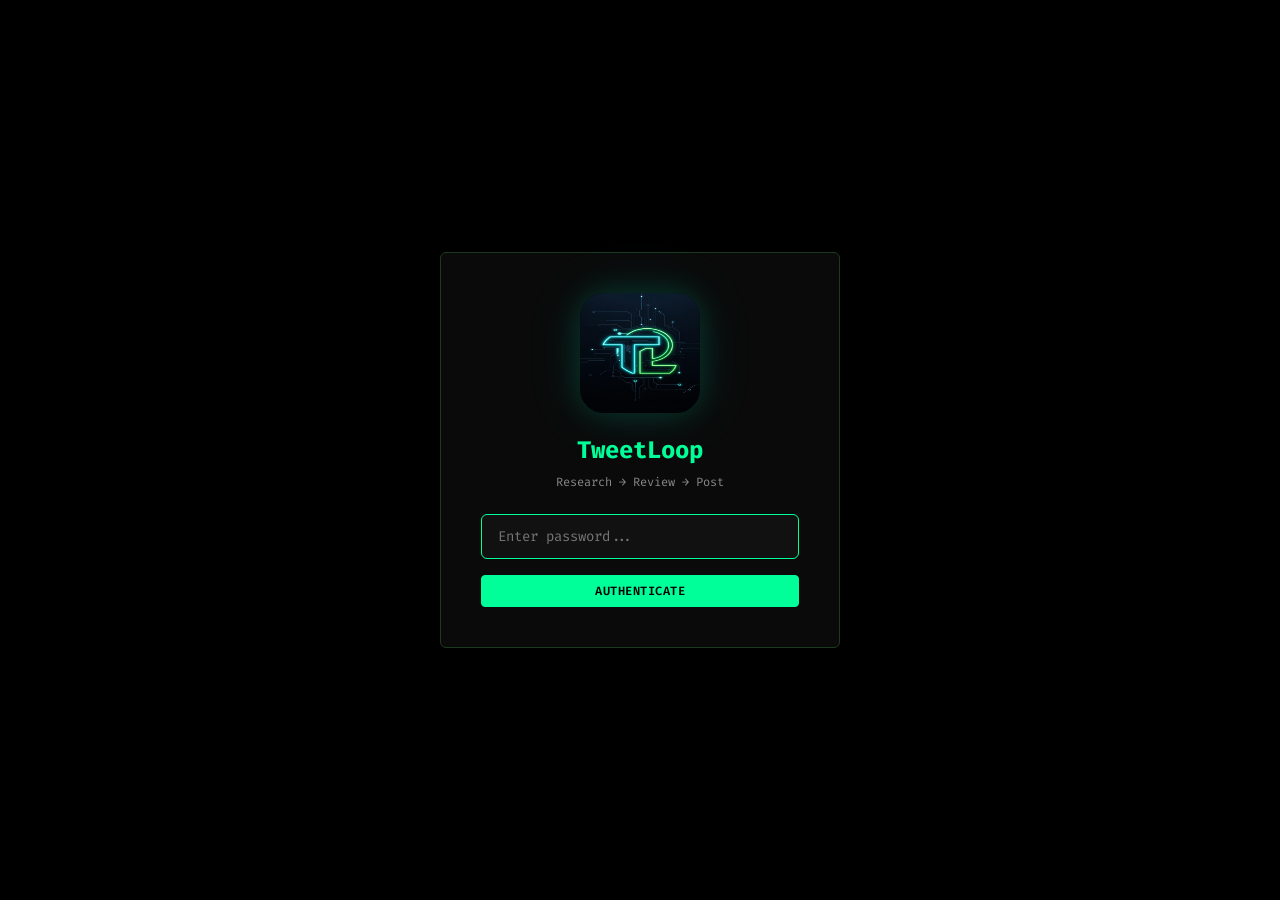
==== commit 805e3bfc: "ui: integrate TL logo into login screen and README - Added static/tweetloop-logo.png - Replaced ⟳ ic" ====
--- a/templates/index.html
+++ b/templates/index.html
@@ -23,7 +23,7 @@
     <div class="login-overlay" id="login-overlay">
         <div class="login-box">
             <div class="login-brand">
-                <div class="brand-icon">⟳</div>
+                <img src="/static/tweetloop-logo.png" alt="TweetLoop" class="brand-logo">
                 <h1>TweetLoop</h1>
                 <p class="brand-tagline">Research → Review → Post</p>
             </div>
@@ -57,6 +57,7 @@
                 <button class="btn" onclick="showManualResearchModal()">🔍 QUICK RESEARCH</button>
                 <button class="btn btn-cyan" onclick="document.getElementById('import-file-input').click()">📥 IMPORT</button>
                 <input type="file" id="import-file-input" accept=".md,.txt,.json" style="display:none" onchange="handleImportFile(event)">
+                <button class="btn" id="fetch-btn" onclick="handleFetch()" title="Fetch today's pipeline file">🔄 FETCH</button>
                 <div class="export-dropdown">
                     <button class="btn" onclick="toggleExportMenu()">EXPORT</button>
                     <div class="export-menu" id="export-menu">
@@ -2564,6 +2565,49 @@
             console.log('[IMPORT DEBUG] Tweets:', JSON.stringify(tweets.map(t => ({label: t.label, text: t.text?.substring(0, 50), source: t.source_url?.substring(0, 50)}))));
             return tweets;
         }
+        
+        // ── Fetch from Pipeline Directory ──
+        async function handleFetch() {
+            const btn = document.getElementById('fetch-btn');
+            btn.disabled = true;
+            btn.textContent = '⏳ FETCHING...';
+            
+            try {
+                // First check if file exists
+                const statusResp = await fetch('/api/fetch/status', { credentials: 'include' });
+                const status = await statusResp.json();
+                
+                if (!status.exists) {
+                    showToast('❌ ' + (status.message || 'No pipeline file found for today'), true);
+                    btn.disabled = false;
+                    btn.textContent = '🔄 FETCH';
+                    return;
+                }
+                
+                showToast('📂 Found ' + status.filename + ' (' + status.size + ' bytes)');
+                
+                // Now fetch and import
+                const fetchResp = await fetch('/api/fetch', {
+                    method: 'POST',
+                    credentials: 'include'
+                });
+                
+                if (fetchResp.ok) {
+                    const data = await fetchResp.json();
+                    showToast('✅ ' + data.message);
+                    fetchTweets();
+                } else {
+                    const err = await fetchResp.json().catch(() => ({}));
+                    showToast('❌ Fetch failed: ' + (err.error || 'Unknown error'), true);
+                }
+            } catch (e) {
+                showToast('❌ Fetch failed: ' + e.message, true);
+                console.error('Fetch error:', e);
+            } finally {
+                btn.disabled = false;
+                btn.textContent = '🔄 FETCH';
+            }
+        }
     </script>
 </body>
 </html>
--- a/static/css/style.css
+++ b/static/css/style.css
@@ -920,10 +920,12 @@
     margin-bottom: 24px;
 }
 
-.brand-icon {
-    font-size: 32px;
-    color: var(--accent-green);
-    margin-bottom: 12px;
+.brand-logo {
+    width: 120px;
+    height: 120px;
+    border-radius: 24px;
+    margin-bottom: 16px;
+    box-shadow: 0 0 30px rgba(0, 255, 153, 0.15), 0 0 60px rgba(0, 229, 255, 0.1);
 }
 
 .login-box h1 {
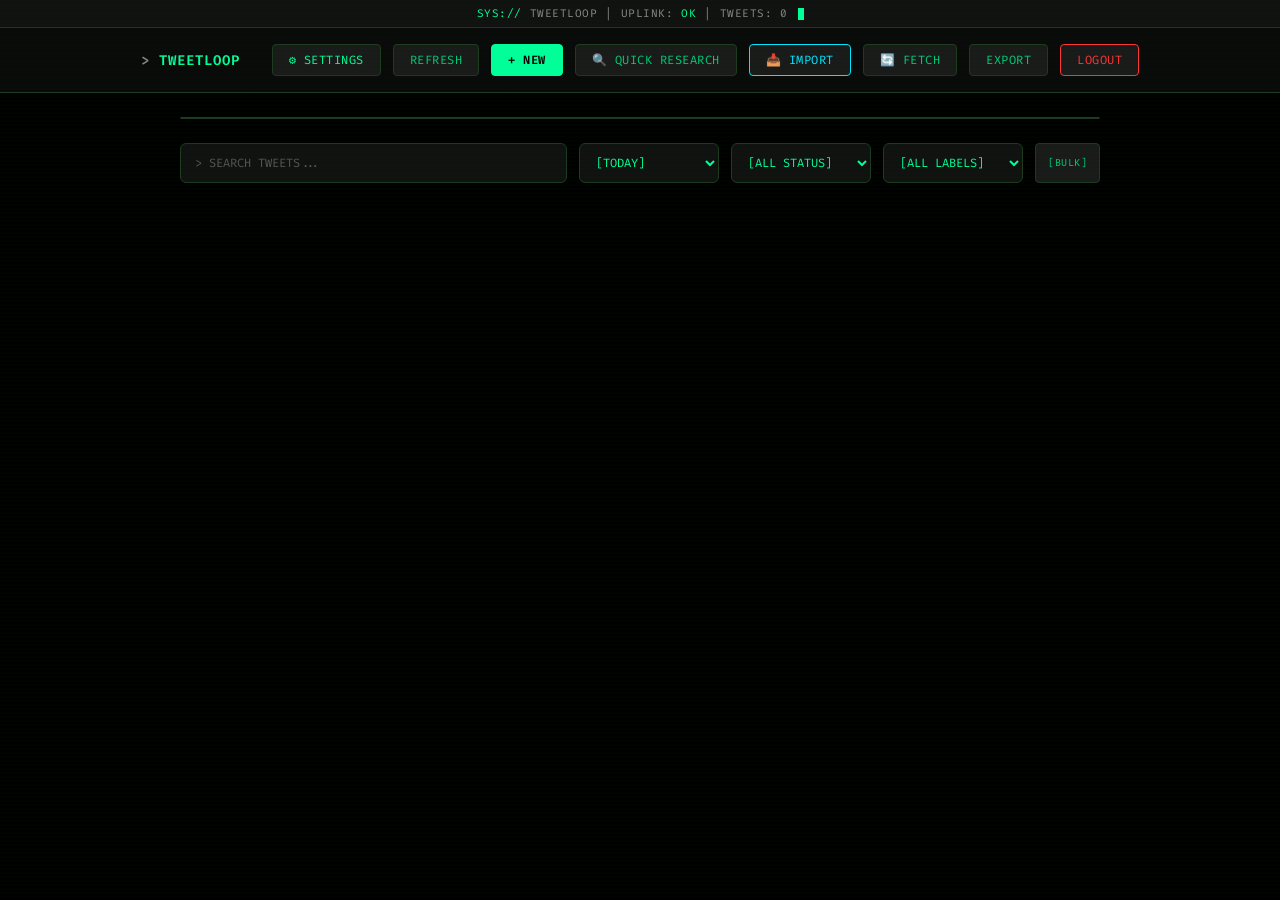
==== commit b6079c3d: "feat: add date filter dropdown defaulting to 'today' — hides old tweets from view" ====
--- a/templates/index.html
+++ b/templates/index.html
@@ -80,6 +80,10 @@
         <!-- Search & Filter Bar -->
         <div class="search-bar">
             <input type="text" class="search-input" id="search-input" placeholder="> SEARCH TWEETS..." oninput="renderFilteredTweets()">
+            <select class="filter-select" id="filter-date" onchange="renderFilteredTweets()">
+                <option value="today">[TODAY]</option>
+                <option value="">[ALL DATES]</option>
+            </select>
             <select class="filter-select" id="filter-status" onchange="renderFilteredTweets()">
                 <option value="">[ALL STATUS]</option>
                 <option value="draft">[DRAFT]</option>
@@ -712,11 +716,16 @@
 
         function renderFilteredTweets() {
             const search = document.getElementById('search-input').value.toLowerCase();
+            const dateFilter = document.getElementById('filter-date').value;
             const statusFilter = document.getElementById('filter-status').value;
             const labelFilter = document.getElementById('filter-label').value;
 
+            const today = new Date().toISOString().slice(0, 10);
             let filtered = {};
             for (const date in allTweets) {
+                // Apply date filter
+                if (dateFilter === 'today' && date !== today) continue;
+                
                 const filteredTweets = allTweets[date].filter(t => {
                     if (statusFilter && t.status !== statusFilter) return false;
                     if (labelFilter && t.label !== labelFilter) return false;
@@ -945,8 +954,8 @@
                 <div class="preview-header">
                     <div class="avatar-placeholder">DB</div>
                     <div class="preview-user">
-                        <div class="preview-name">danielbitpro</div>
-                        <div class="preview-handle">@danielbitpro</div>
+                        <div class="preview-name">Danny B.</div>
+                        <div class="preview-handle">@yourhandle</div>
                     </div>
                 </div>
                 <div class="preview-text">${escapeHtml(text)}${hashtags ? '<br><br>' + escapeHtml(hashtags) : ''}</div>
@@ -2441,9 +2450,8 @@
         function parseTweetsFromMarkdown(content, filename) {
             const tweets = [];
             
-            // Extract date from filename (e.g., "2026-07-18-final.md")
-            const dateMatch = filename.match(/(\d{4}-\d{2}-\d{2})/);
-            const dateStr = dateMatch ? dateMatch[1] : new Date().toISOString().split('T')[0];
+            // Always use today's date — imported tweets appear in today's group
+            const dateStr = new Date().toISOString().split('T')[0];
             
             // Split into blocks by "## N." headers
             const tweetBlocks = content.split(/(?=## \d+\. )/).filter(b => b.trim());
